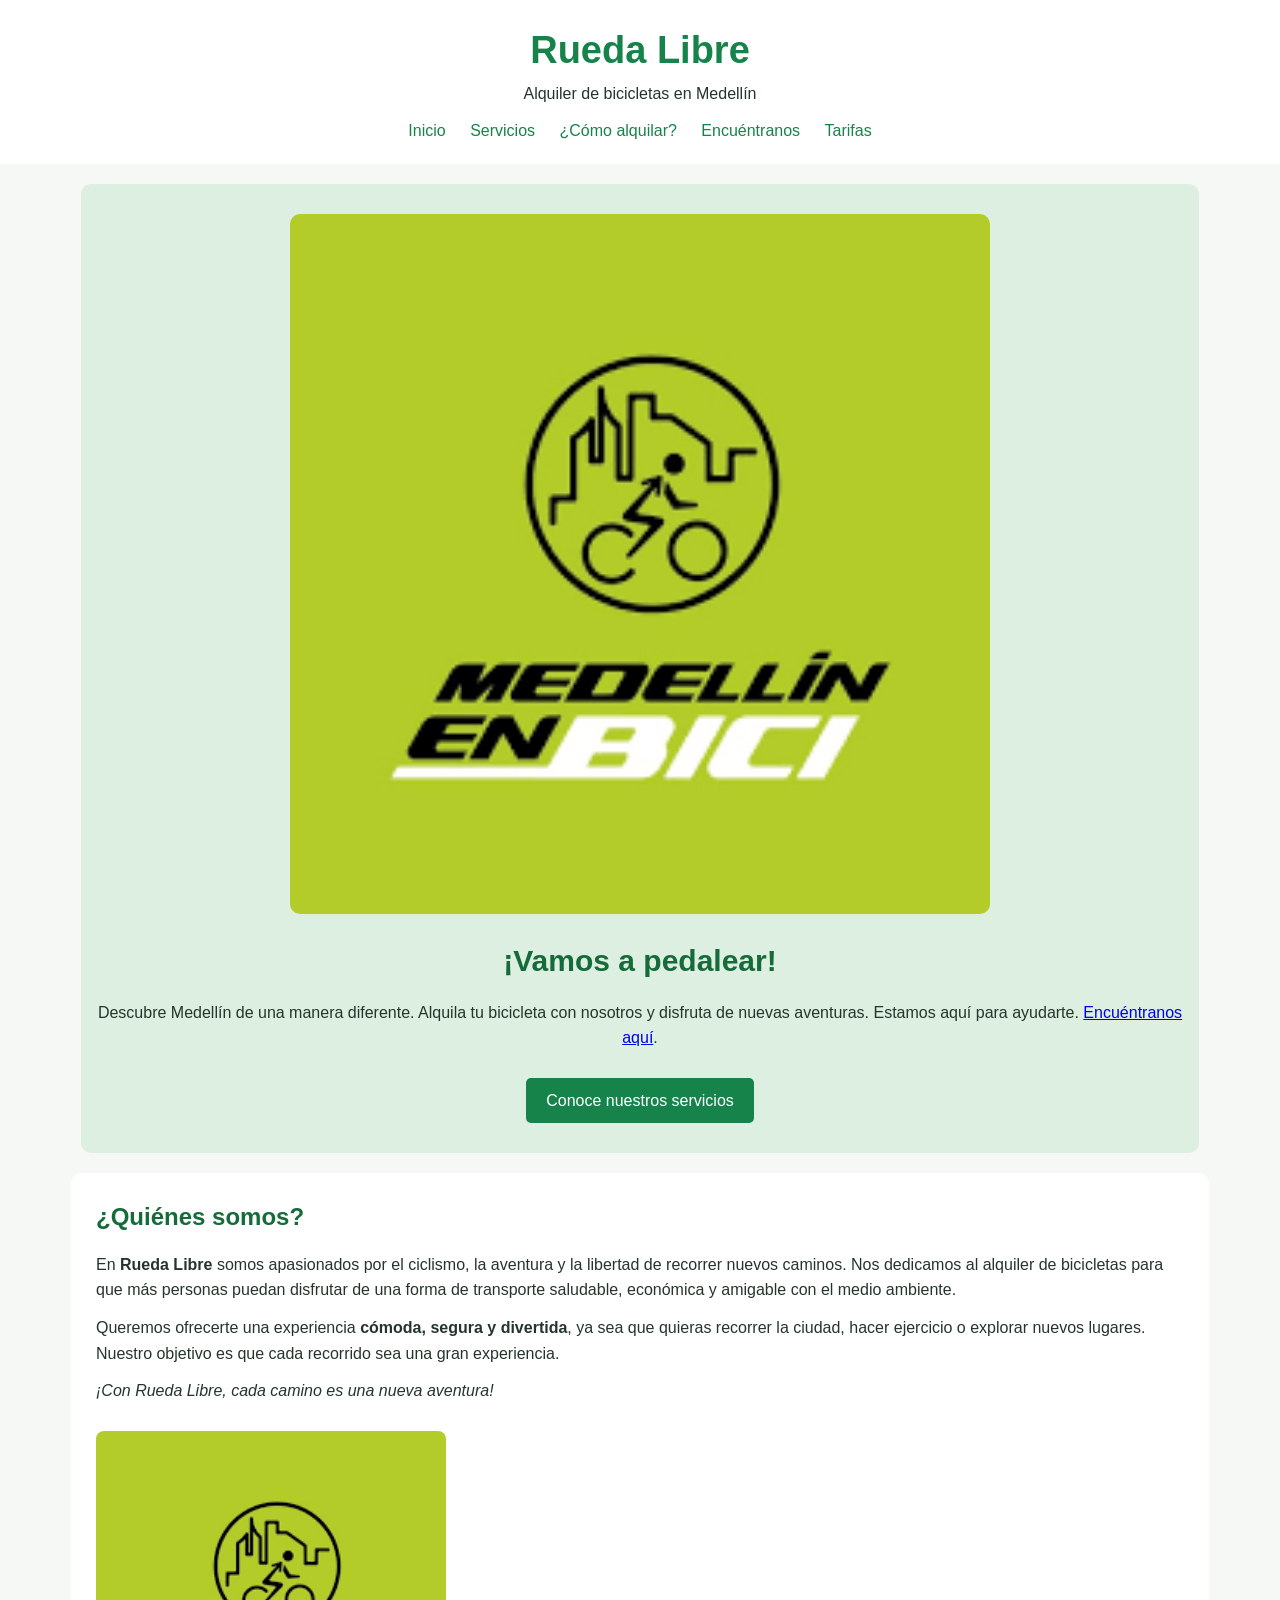
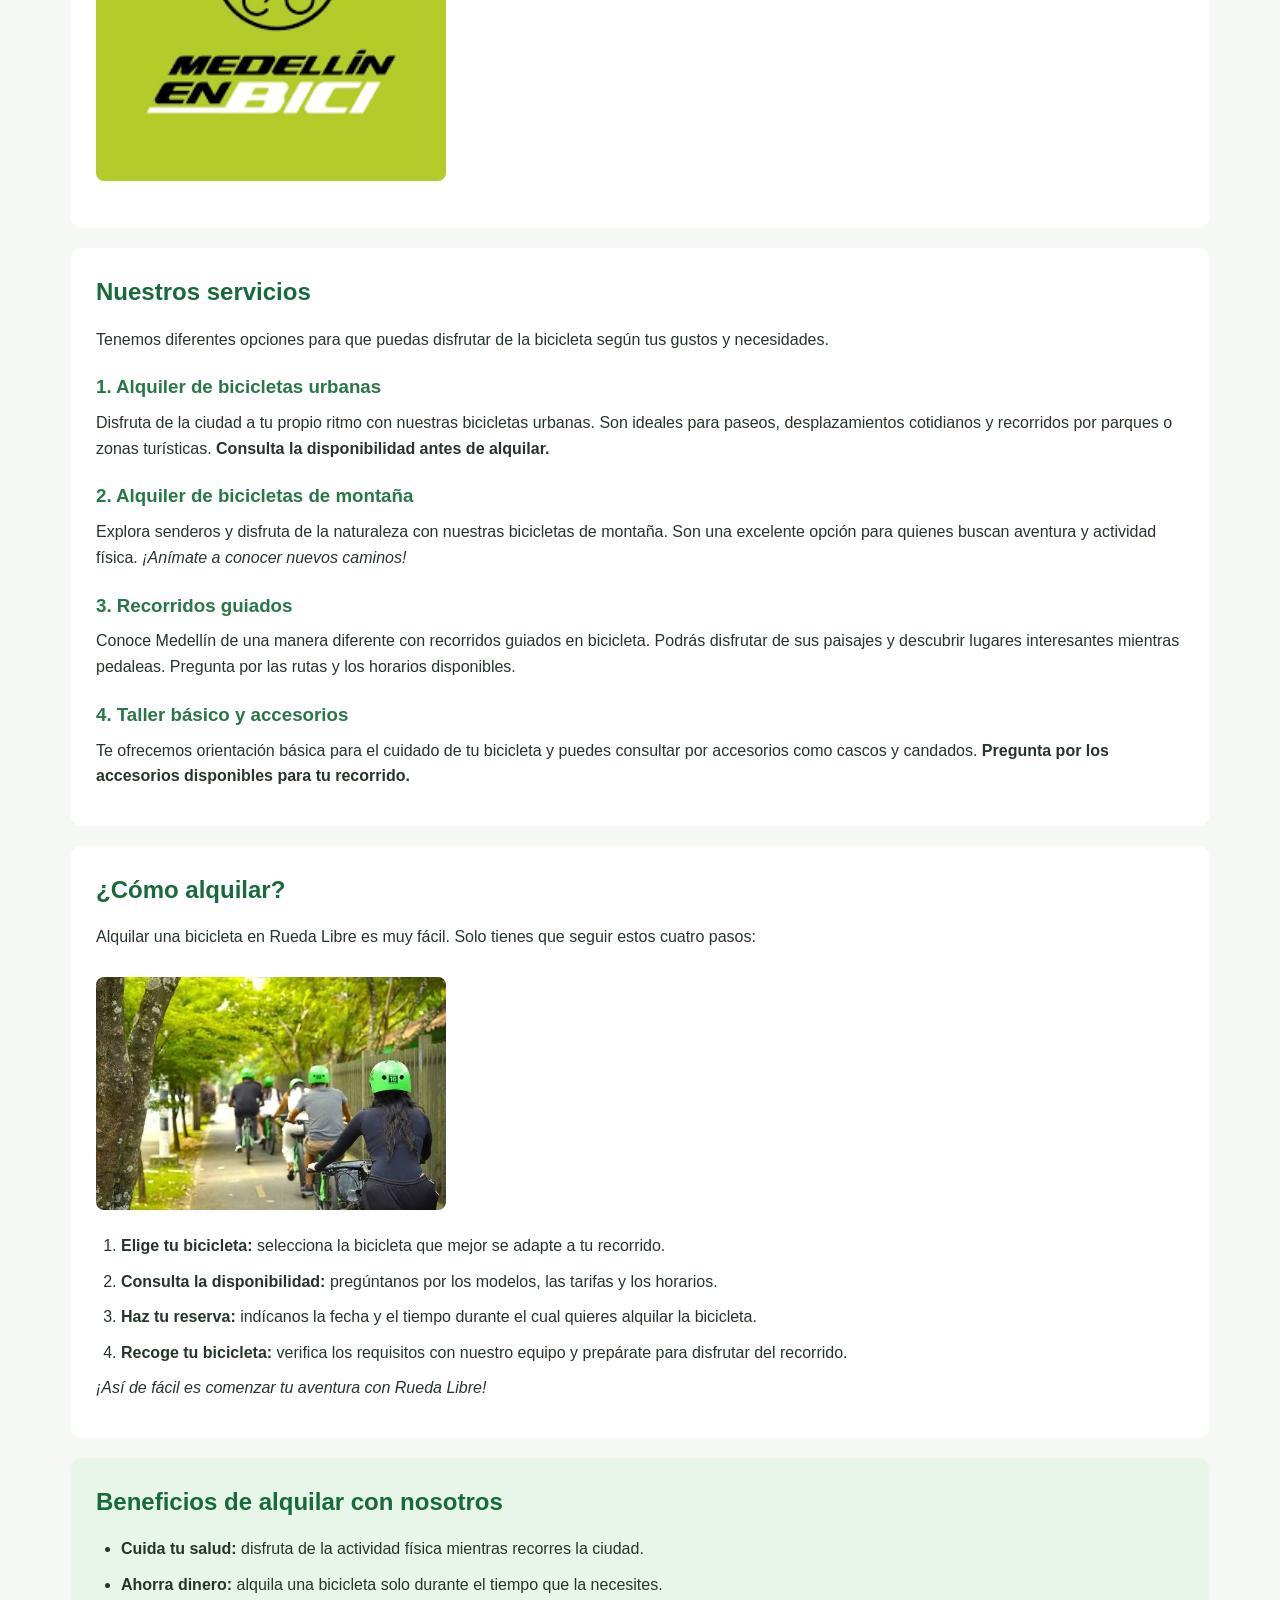
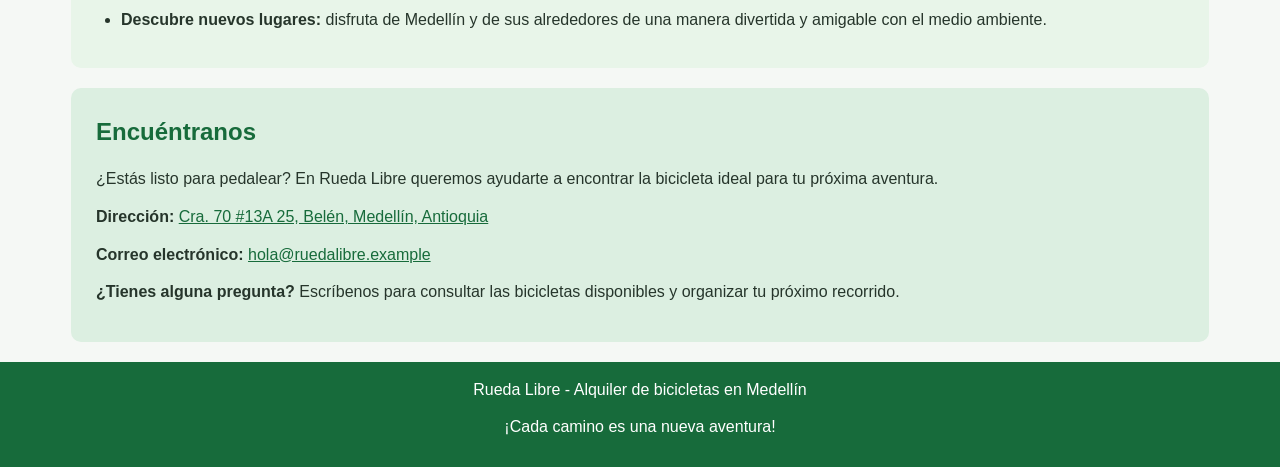
==== index.html @ 0b1b2cd6 "Tablas listas + Algunas imágenes" ====
<!DOCTYPE html>
<html lang="es">

<head>
    <meta charset="UTF-8">
    <meta name="viewport" content="width=device-width, initial-scale=1.0">

    <title>Rueda Libre | Alquiler de bicicletas en Medellín</title>

    <style>
        * {
            margin: 0;
            padding: 0;
        }

        body {
            font-family: Arial, sans-serif;
            background-color: #f5f8f5;
            color: #26352b;
            line-height: 1.6;
        }

        header {
            background-color: #ffffff;
            text-align: center;
            padding: 20px;
        }

        header h1 {
            color: #16834a;
            font-size: 38px;
        }

        nav {
            margin-top: 10px;
        }

        nav a {
            color: #16834a;
            text-decoration: none;
            margin: 10px;
        }

        nav a:hover {
            text-decoration: underline;
        }

        .portada {
            background-color: #dcefe1;
            text-align: center;
            padding: 30px 15px;
        }

        .portada img {
            width: 80%;
            max-width: 700px;
            height: auto;
            border-radius: 10px;
            margin-bottom: 15px;
        }

        .portada h2 {
            color: #176b3b;
            font-size: 30px;
        }

        .boton {
            display: inline-block;
            background-color: #16834a;
            color: white;
            padding: 10px 20px;
            margin-top: 15px;
            border-radius: 5px;
            text-decoration: none;
        }

        section {
            background-color: white;
            margin: 20px auto;
            padding: 25px;
            width: 85%;
            border-radius: 10px;
        }

        h2 {
            color: #176b3b;
            margin-bottom: 15px;
        }

        h3 {
            color: #287747;
            margin-top: 20px;
            margin-bottom: 8px;
        }

        p {
            margin-bottom: 12px;
        }

        .imagen-bici,
        .imagen-ruta {
            width: 350px;
            max-width: 100%;
            height: auto;
            border-radius: 8px;
            margin: 15px 0;
        }

        ul,
        ol {
            padding-left: 25px;
        }

        li {
            margin-bottom: 10px;
        }

        .beneficios {
            background-color: #e8f5e9;
        }

        #encuentranos {
            background-color: #dcefe1;
        }

        #encuentranos a {
            color: #176b3b;
        }

        footer {
            background-color: #176b3b;
            color: white;
            text-align: center;
            padding: 15px;
            margin-top: 20px;
        }

        @media (max-width: 600px) {
            header h1 {
                font-size: 30px;
            }

            nav a {
                display: inline-block;
                margin: 5px;
            }

            section {
                width: auto;
                margin: 15px;
                padding: 18px;
            }

            .portada img {
                width: 100%;
            }
        }
    </style>
</head>

<body>

    <header>
        <h1>Rueda Libre</h1>
        <p>Alquiler de bicicletas en Medellín</p>

        <nav>
            <a href="#titulo">Inicio</a>
            <a href="#servicios">Servicios</a>
            <a href="#alquilar">¿Cómo alquilar?</a>
            <a href="#encuentranos">Encuéntranos</a>
            <a href="pages/tarifas.html">Tarifas</a>
        </nav>
    </header>

    <main>

        <section class="portada" id="titulo">
            <img src="img/logo.png"
                alt="Ciclista recorriendo Medellín en bicicleta"
                width="700">

            <h2>¡Vamos a pedalear!</h2>

            <p>
                Descubre Medellín de una manera diferente.
                Alquila tu bicicleta con nosotros y disfruta de nuevas aventuras.
                Estamos aquí para ayudarte.
                <a href="#encuentranos">Encuéntranos aquí</a>.
            </p>

            <a class="boton" href="#servicios">Conoce nuestros servicios</a>
        </section>

        <section id="somos">
            <h2>¿Quiénes somos?</h2>

            <p>
                En <strong>Rueda Libre</strong> somos apasionados por el ciclismo,
                la aventura y la libertad de recorrer nuevos caminos.
                Nos dedicamos al alquiler de bicicletas para que más personas
                puedan disfrutar de una forma de transporte saludable,
                económica y amigable con el medio ambiente.
            </p>

            <p>
                Queremos ofrecerte una experiencia
                <strong>cómoda, segura y divertida</strong>, ya sea que quieras
                recorrer la ciudad, hacer ejercicio o explorar nuevos lugares.
                Nuestro objetivo es que cada recorrido sea una gran experiencia.
            </p>

            <p>
                <em>¡Con Rueda Libre, cada camino es una nueva aventura!</em>
            </p>

            <img class="imagen-bici" src="img/logo.png"
                alt="Bicicleta lista para recorrer las calles de Medellín"
                width="350">
        </section>

        <section id="servicios">
            <h2>Nuestros servicios</h2>

            <p>
                Tenemos diferentes opciones para que puedas disfrutar
                de la bicicleta según tus gustos y necesidades.
            </p>

            <h3>1. Alquiler de bicicletas urbanas</h3>

            <p>
                Disfruta de la ciudad a tu propio ritmo con nuestras bicicletas
                urbanas. Son ideales para paseos, desplazamientos cotidianos
                y recorridos por parques o zonas turísticas.
                <strong>Consulta la disponibilidad antes de alquilar.</strong>
            </p>

            <h3>2. Alquiler de bicicletas de montaña</h3>

            <p>
                Explora senderos y disfruta de la naturaleza con nuestras
                bicicletas de montaña. Son una excelente opción para quienes
                buscan aventura y actividad física.
                <em>¡Anímate a conocer nuevos caminos!</em>
            </p>

            <h3>3. Recorridos guiados</h3>

            <p>
                Conoce Medellín de una manera diferente con recorridos guiados
                en bicicleta. Podrás disfrutar de sus paisajes y descubrir
                lugares interesantes mientras pedaleas.
                Pregunta por las rutas y los horarios disponibles.
            </p>

            <h3>4. Taller básico y accesorios</h3>

            <p>
                Te ofrecemos orientación básica para el cuidado de tu bicicleta
                y puedes consultar por accesorios como cascos y candados.
                <strong>Pregunta por los accesorios disponibles para tu recorrido.</strong>
            </p>
        </section>

        <section id="alquilar">
            <h2>¿Cómo alquilar?</h2>

            <p>
                Alquilar una bicicleta en Rueda Libre es muy fácil.
                Solo tienes que seguir estos cuatro pasos:
            </p>

            <img class="imagen-ruta" src="img/ruta.jpeg"
                alt="Ruta rodeada de naturaleza para recorrer en bicicleta"
                width="350">

            <ol>
                <li>
                    <strong>Elige tu bicicleta:</strong>
                    selecciona la bicicleta que mejor se adapte a tu recorrido.
                </li>

                <li>
                    <strong>Consulta la disponibilidad:</strong>
                    pregúntanos por los modelos, las tarifas y los horarios.
                </li>

                <li>
                    <strong>Haz tu reserva:</strong>
                    indícanos la fecha y el tiempo durante el cual quieres
                    alquilar la bicicleta.
                </li>

                <li>
                    <strong>Recoge tu bicicleta:</strong>
                    verifica los requisitos con nuestro equipo y prepárate
                    para disfrutar del recorrido.
                </li>
            </ol>

            <p>
                <em>¡Así de fácil es comenzar tu aventura con Rueda Libre!</em>
            </p>
        </section>

        <section class="beneficios">
            <h2>Beneficios de alquilar con nosotros</h2>

            <ul>
                <li>
                    <strong>Cuida tu salud:</strong>
                    disfruta de la actividad física mientras recorres la ciudad.
                </li>

                <li>
                    <strong>Ahorra dinero:</strong>
                    alquila una bicicleta solo durante el tiempo que la necesites.
                </li>

                <li>
                    <strong>Descubre nuevos lugares:</strong>
                    disfruta de Medellín y de sus alrededores de una manera
                    divertida y amigable con el medio ambiente.
                </li>
            </ul>
        </section>

        <section id="encuentranos">
            <h2>Encuéntranos</h2>

            <p>
                ¿Estás listo para pedalear? En Rueda Libre queremos ayudarte
                a encontrar la bicicleta ideal para tu próxima aventura.
            </p>

            <p>
                <strong>Dirección:</strong>
                <a href="https://maps.app.goo.gl/23BAg7LuwF6t8zDn9"
                    target="_blank" rel="noopener noreferrer">
                    Cra. 70 #13A 25, Belén, Medellín, Antioquia
                </a>
            </p>

            <p>
                <strong>Correo electrónico:</strong>
                <a href="mailto:hola@ruedalibre.example">
                    hola@ruedalibre.example
                </a>
            </p>

            <p>
                <strong>¿Tienes alguna pregunta?</strong>
                Escríbenos para consultar las bicicletas disponibles
                y organizar tu próximo recorrido.
            </p>
        </section>

    </main>

    <footer>
        <p>Rueda Libre - Alquiler de bicicletas en Medellín</p>
        <p>¡Cada camino es una nueva aventura!</p>
    </footer>

</body>
</html>
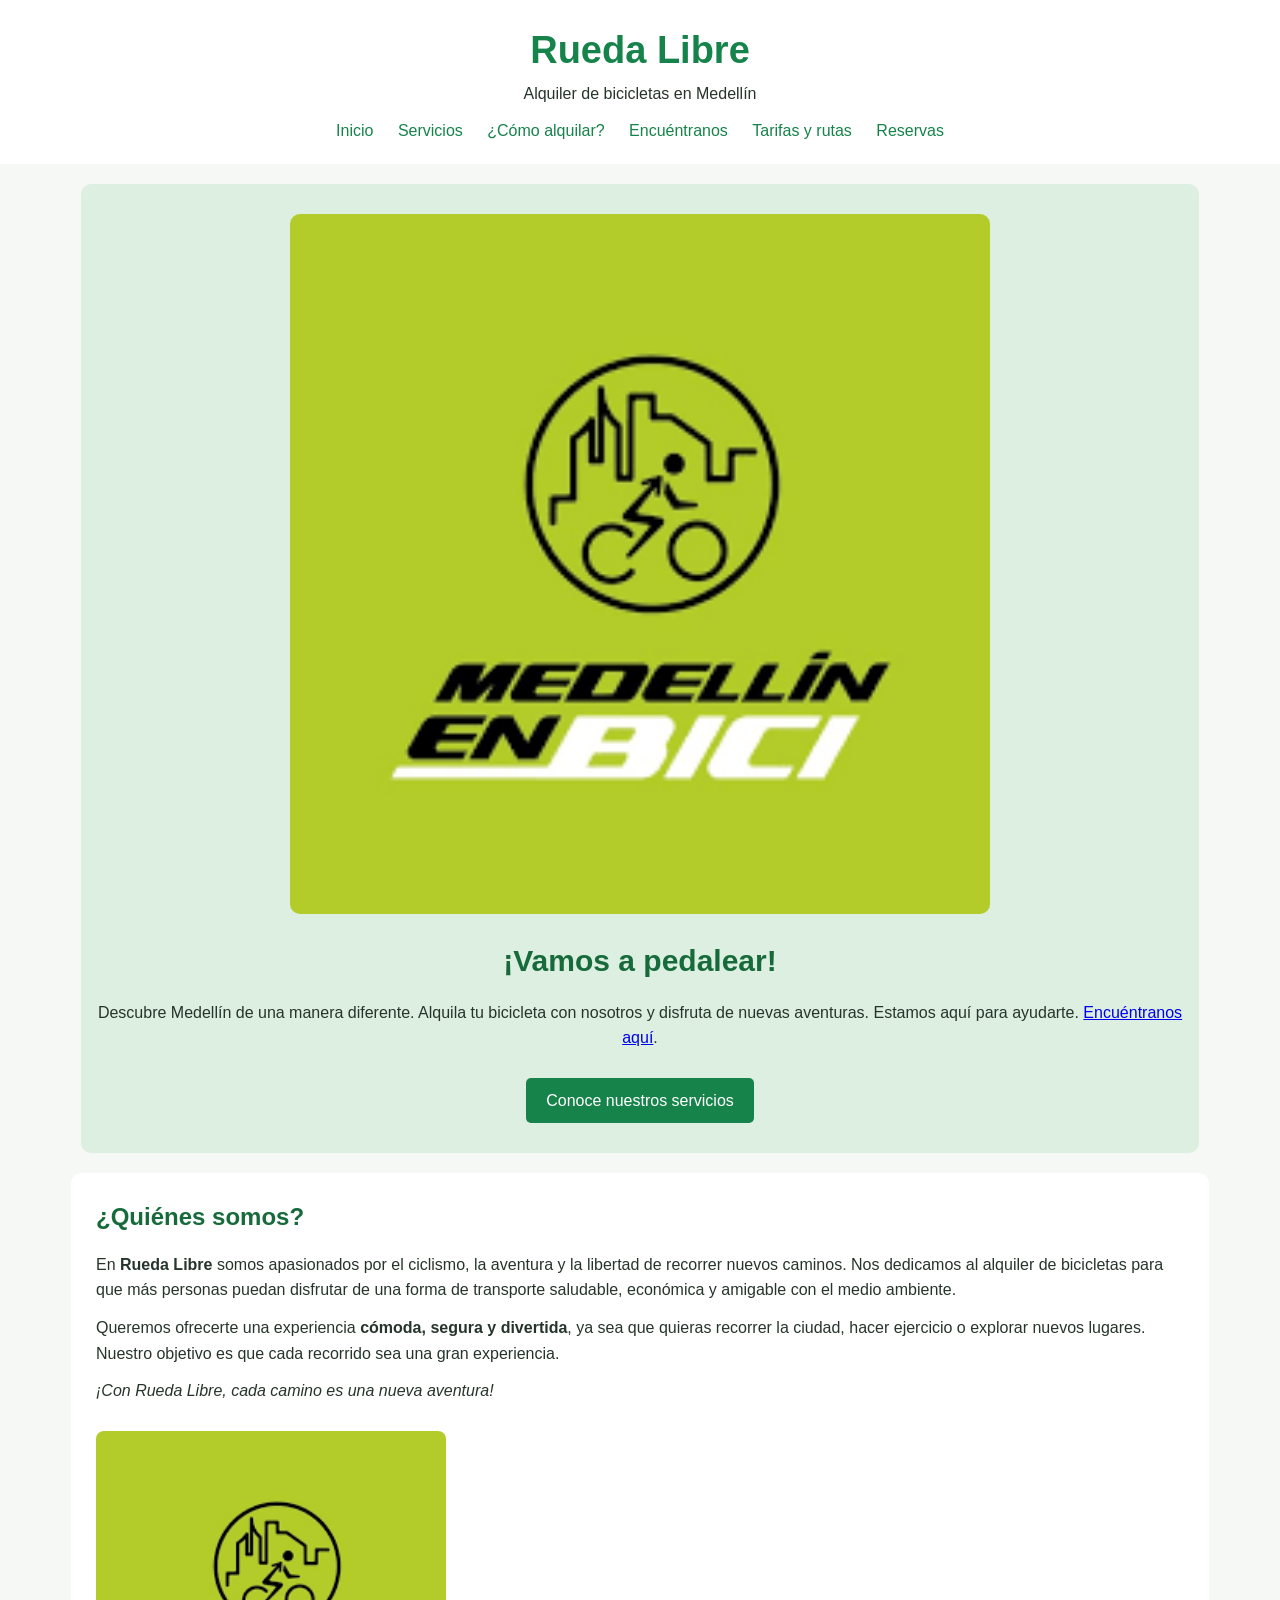
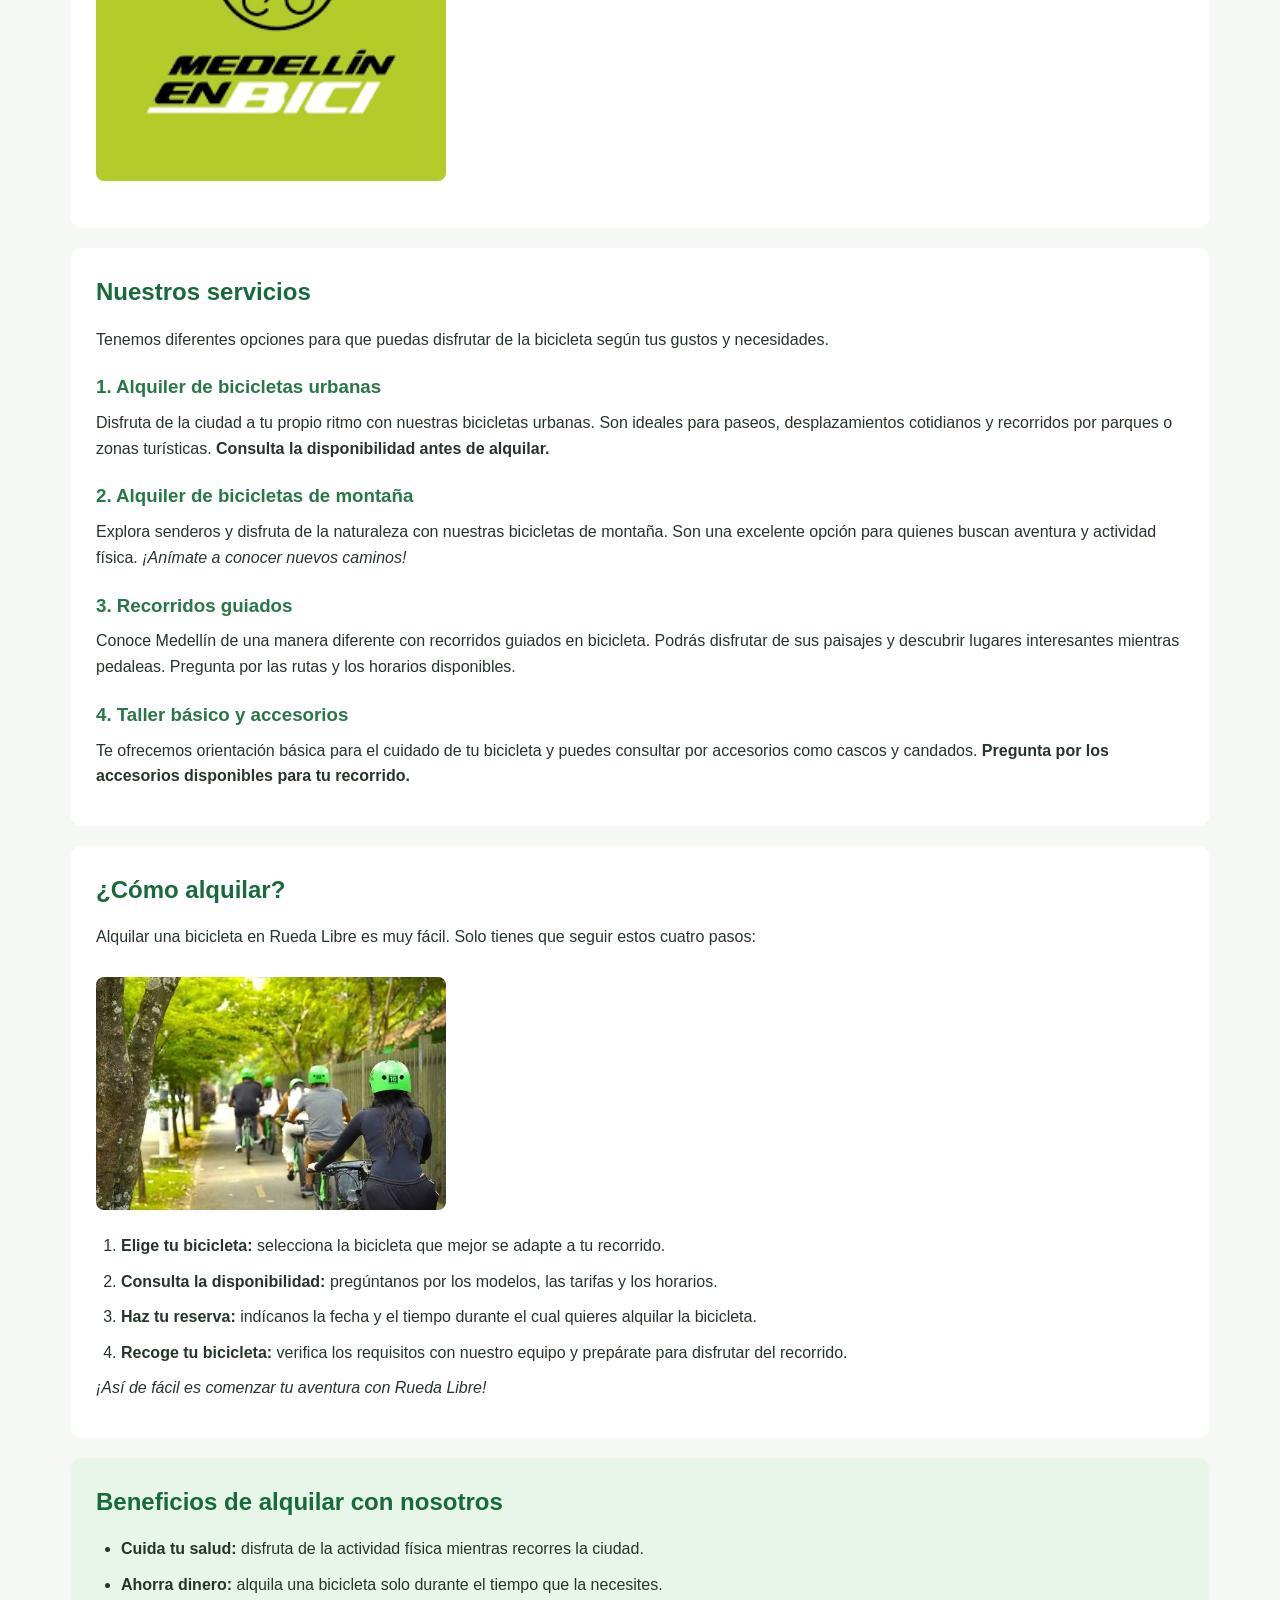
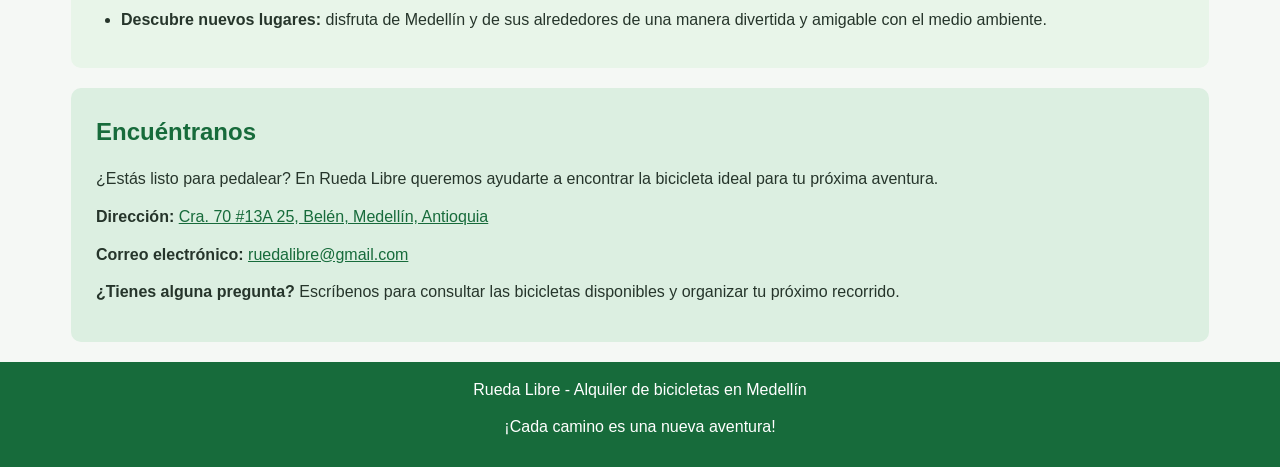
==== commit 2c585235: "Página reservas completa + enlazamiento" ====
--- a/index.html
+++ b/index.html
@@ -169,7 +169,8 @@
             <a href="#servicios">Servicios</a>
             <a href="#alquilar">¿Cómo alquilar?</a>
             <a href="#encuentranos">Encuéntranos</a>
-            <a href="pages/tarifas.html">Tarifas</a>
+            <a href="pages/tarifas.html">Tarifas y rutas</a>
+            <a href="pages/reservas.html">Reservas</a>
         </nav>
     </header>
 
@@ -344,8 +345,8 @@
 
             <p>
                 <strong>Correo electrónico:</strong>
-                <a href="mailto:hola@ruedalibre.example">
-                    hola@ruedalibre.example
+                <a href="mailto:ruedalibre@gmail.com">
+                    ruedalibre@gmail.com
                 </a>
             </p>
 
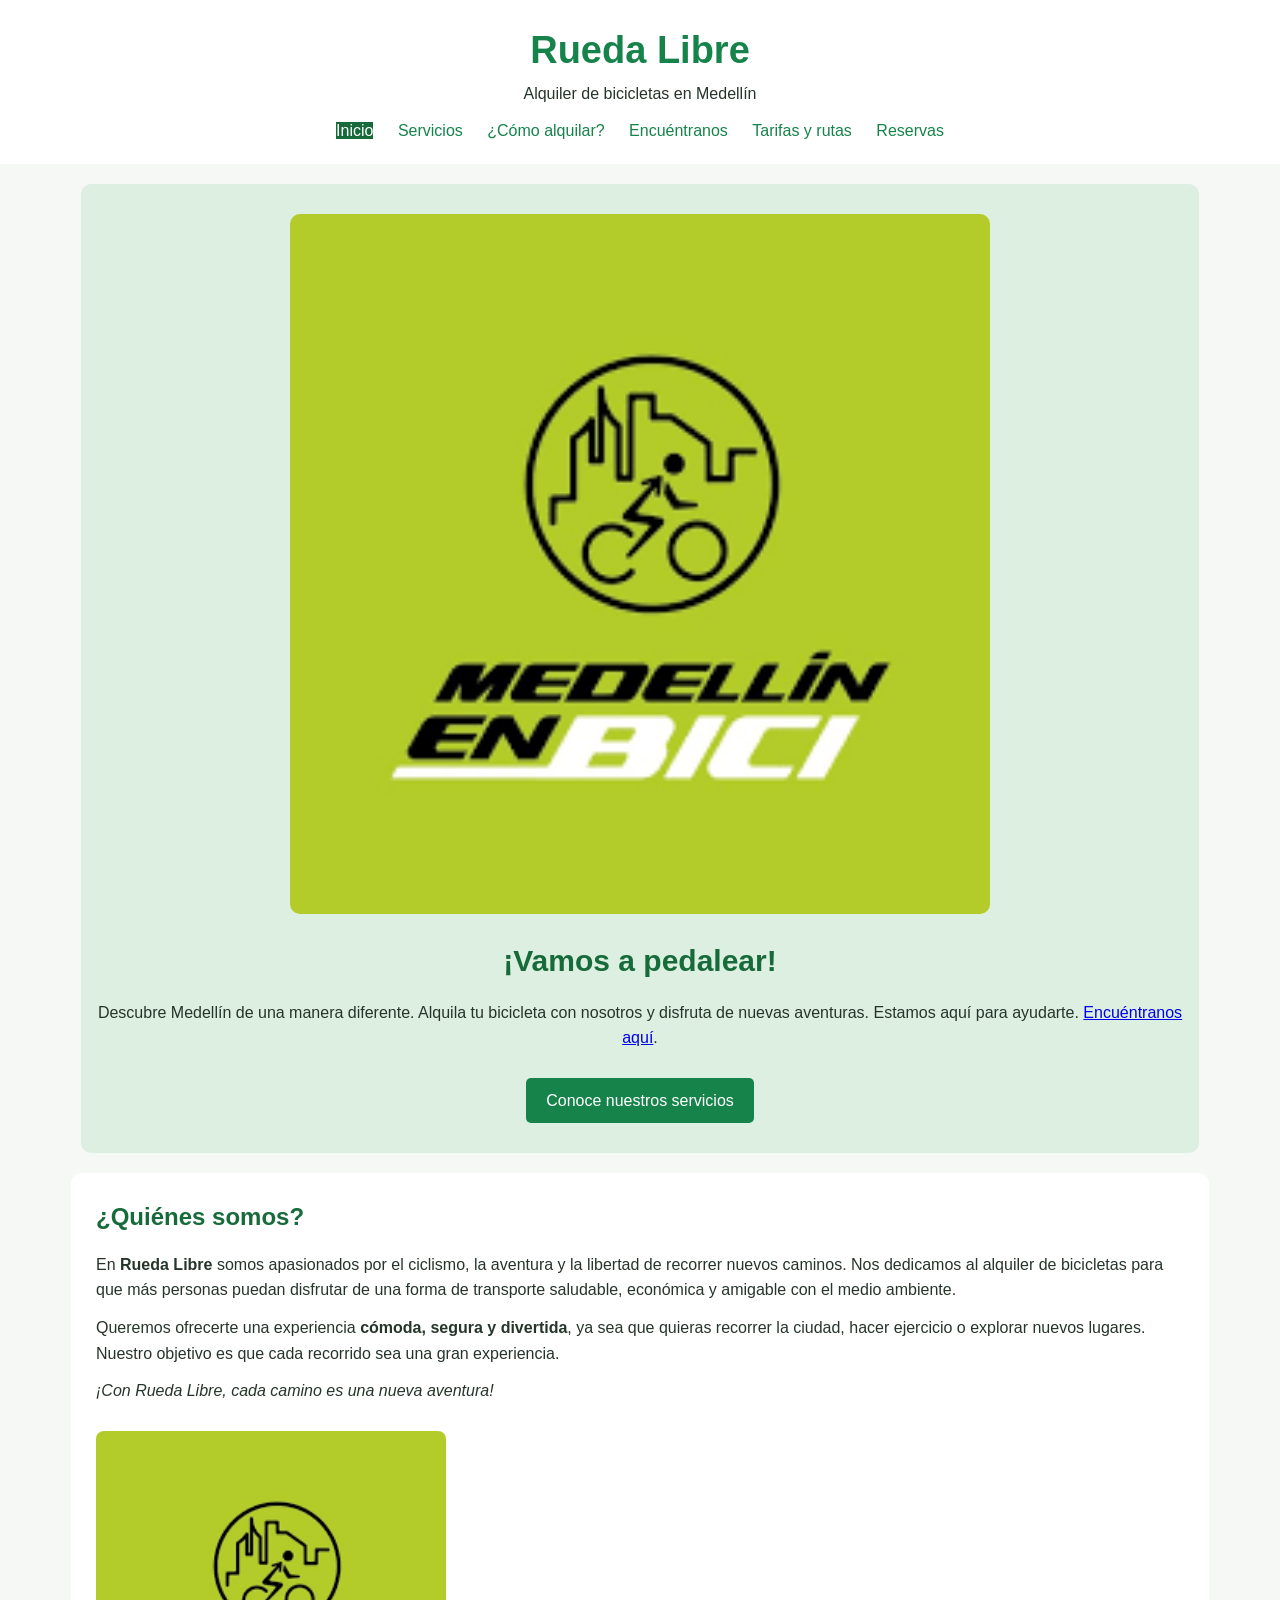
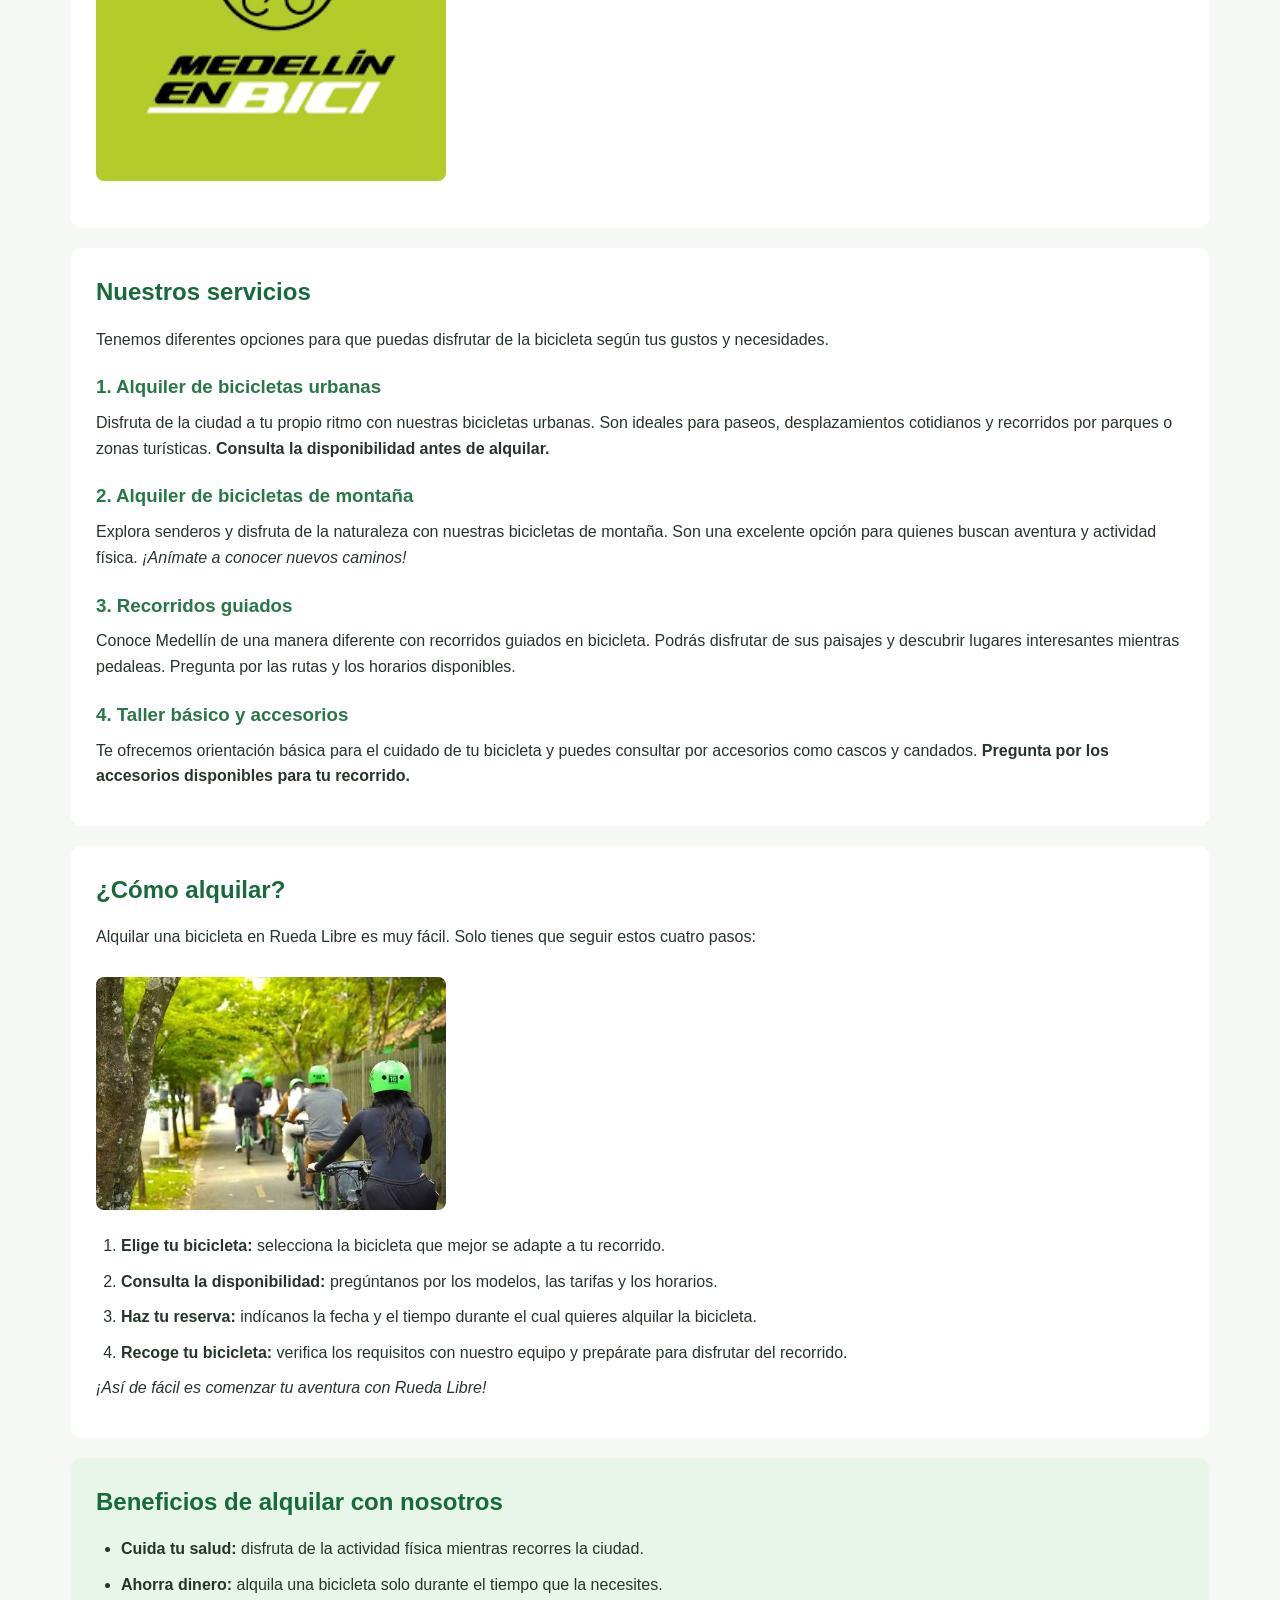
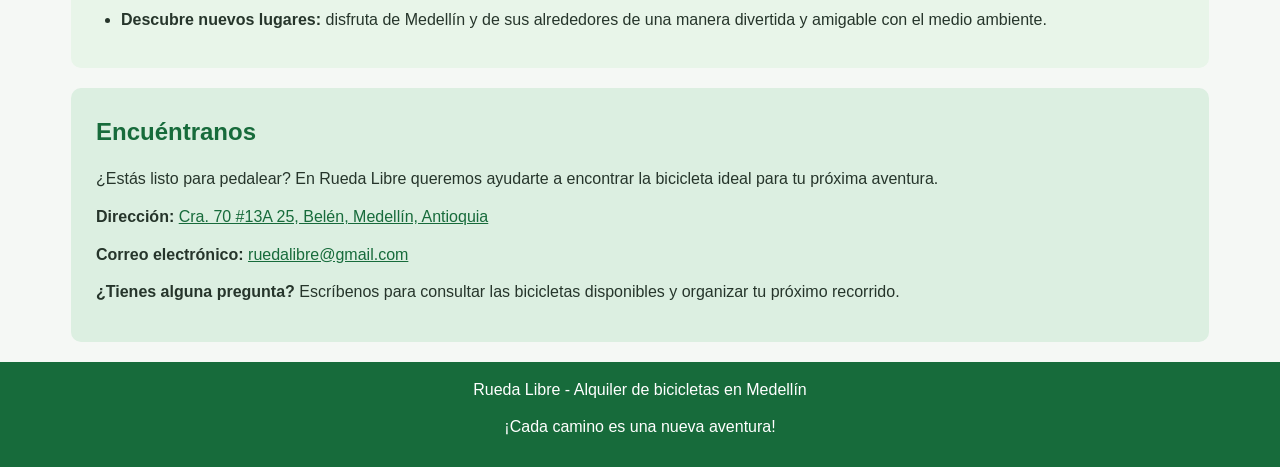
==== commit bddaea0d: "Cambios generales" ====
--- a/index.html
+++ b/index.html
@@ -135,6 +135,11 @@
             margin-top: 20px;
         }
 
+        .inicio {
+            background: #176b3b;
+            color: white;
+        }
+
         @media (max-width: 600px) {
             header h1 {
                 font-size: 30px;
@@ -165,7 +170,7 @@
         <p>Alquiler de bicicletas en Medellín</p>
 
         <nav>
-            <a href="#titulo">Inicio</a>
+            <a href="#titulo" class="inicio">Inicio</a>
             <a href="#servicios">Servicios</a>
             <a href="#alquilar">¿Cómo alquilar?</a>
             <a href="#encuentranos">Encuéntranos</a>
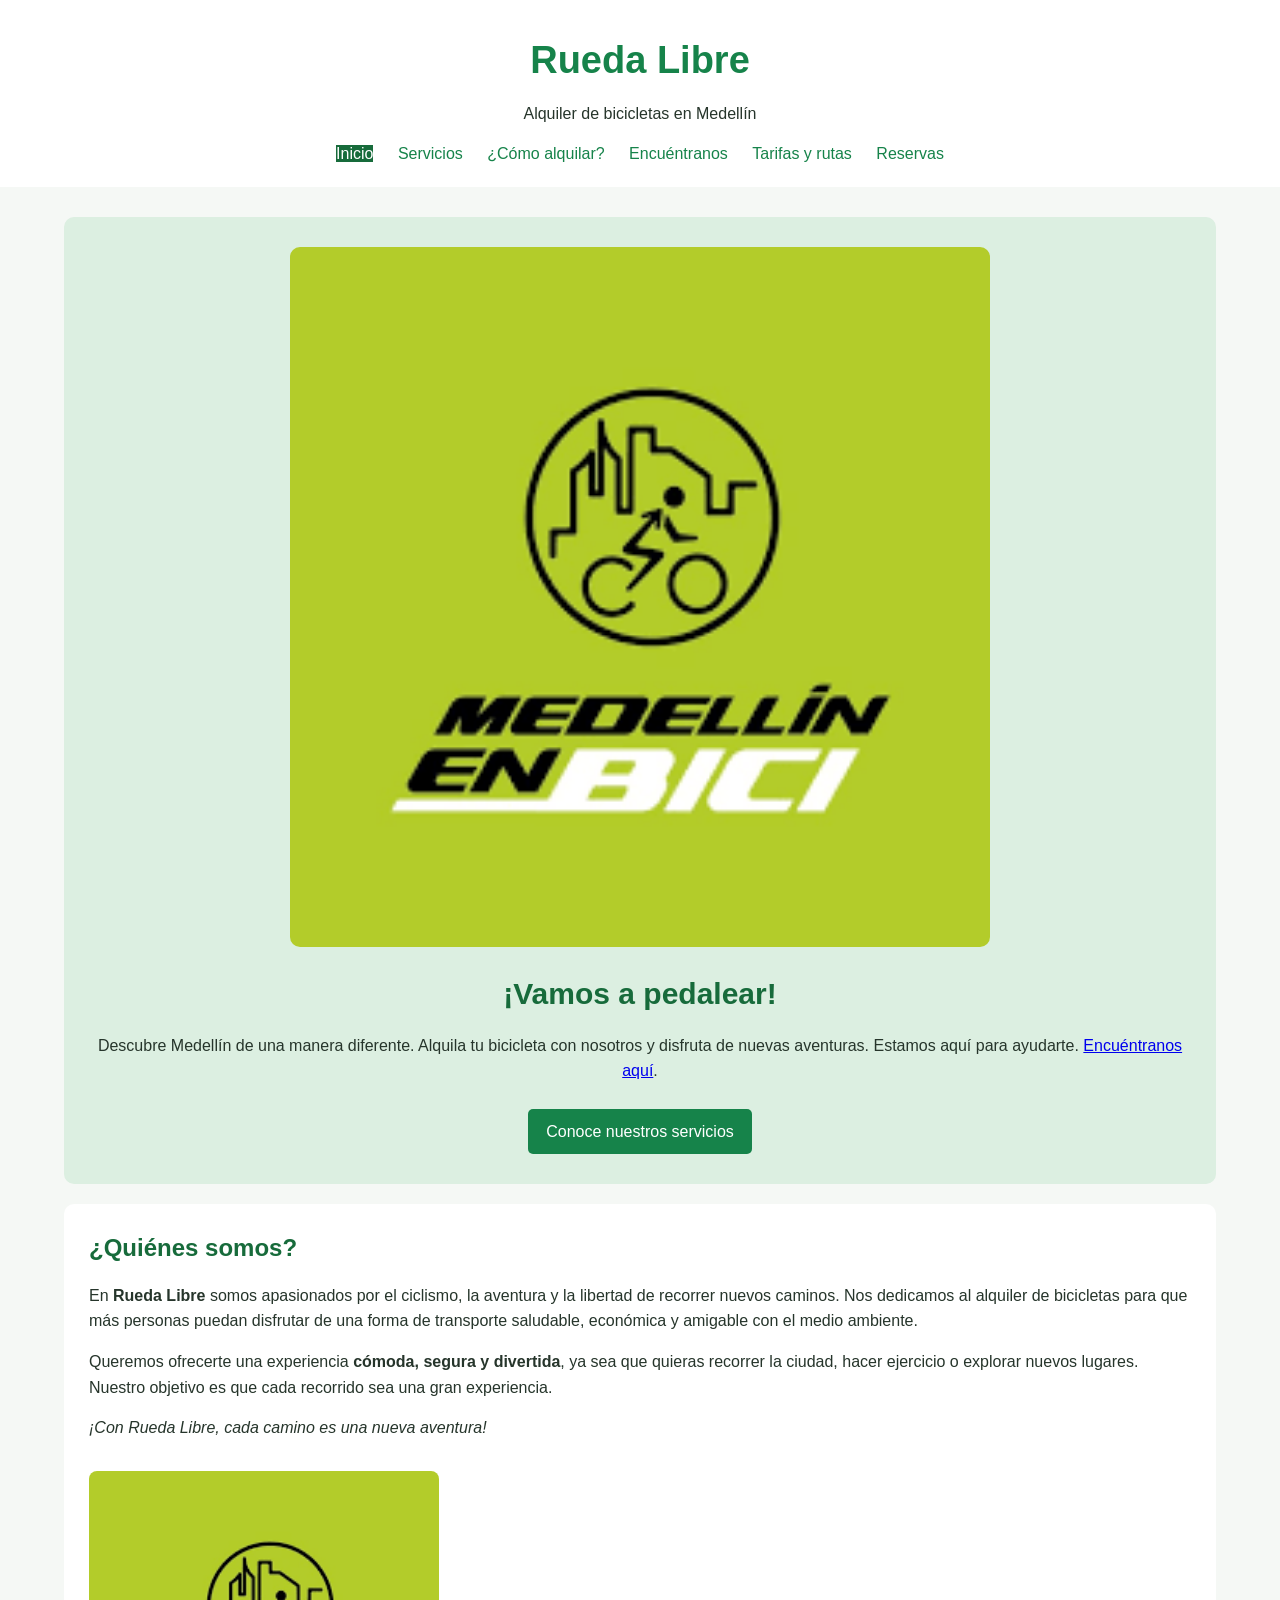
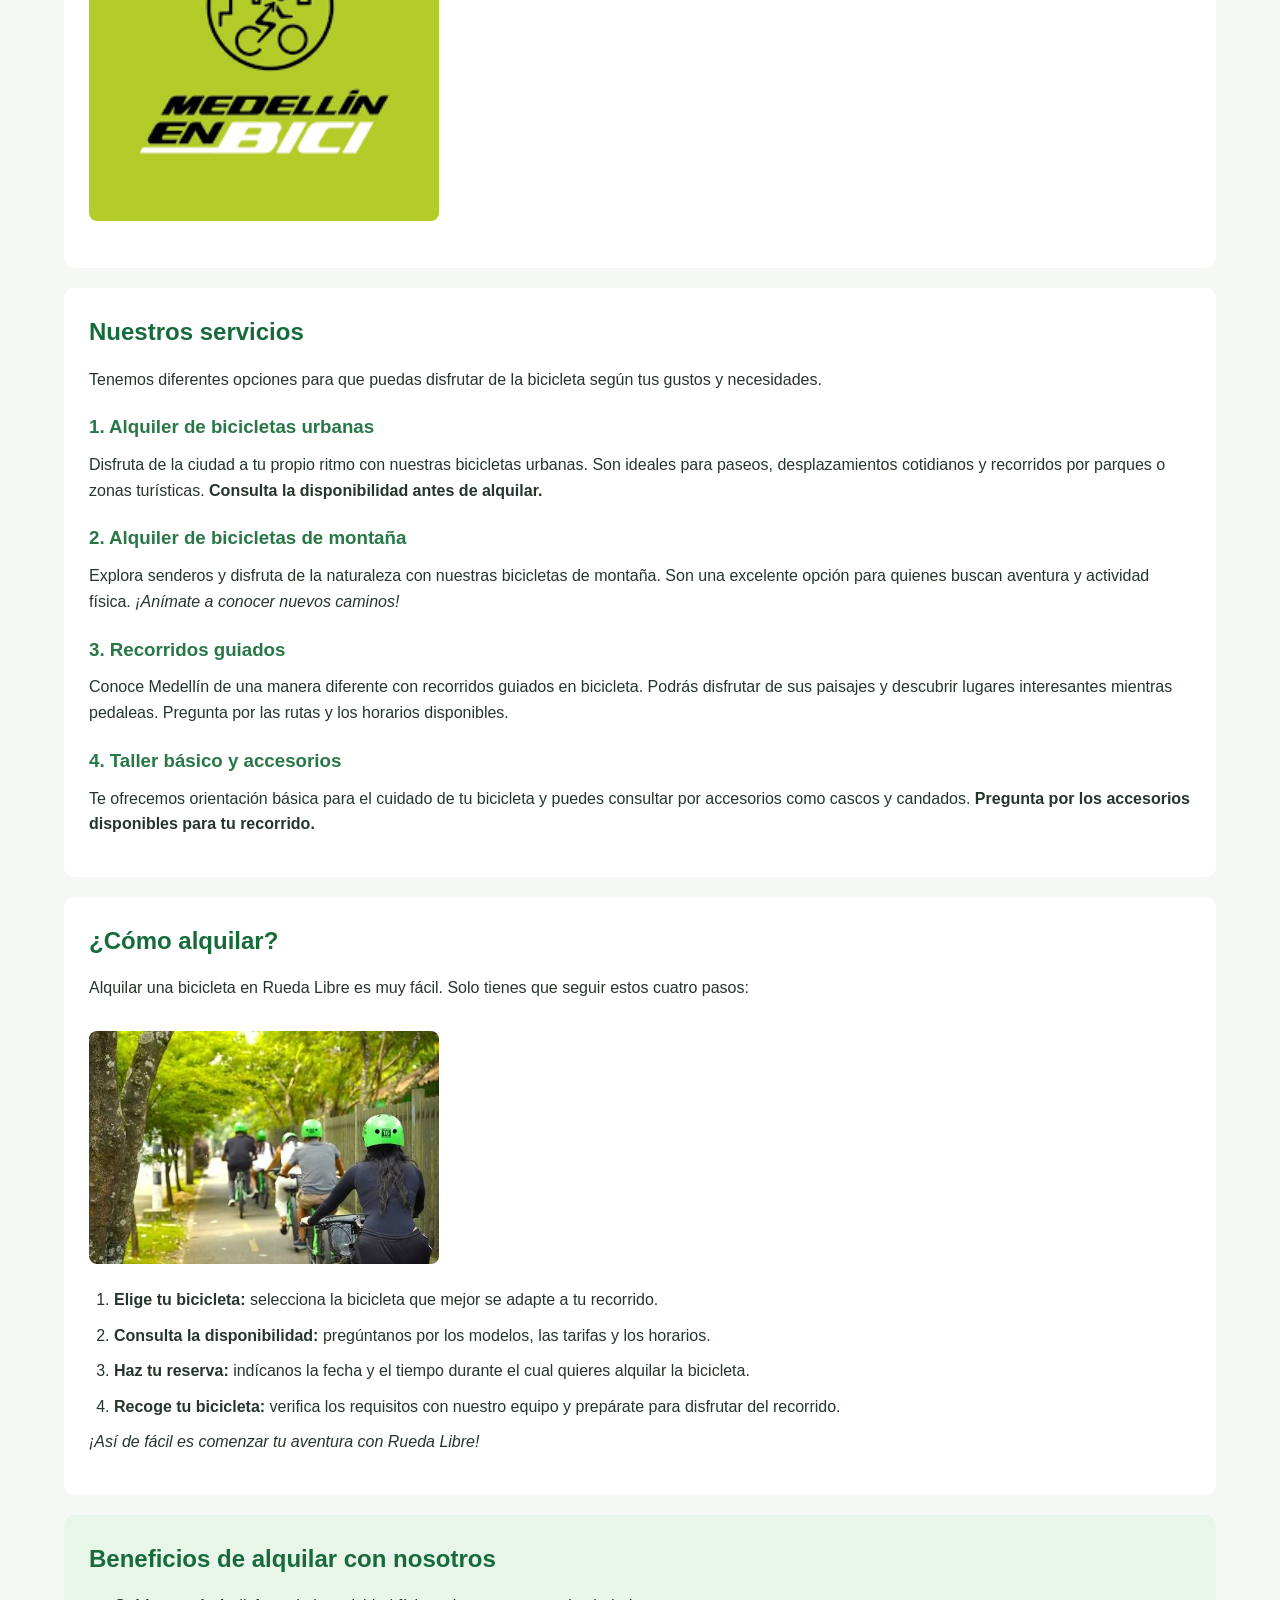
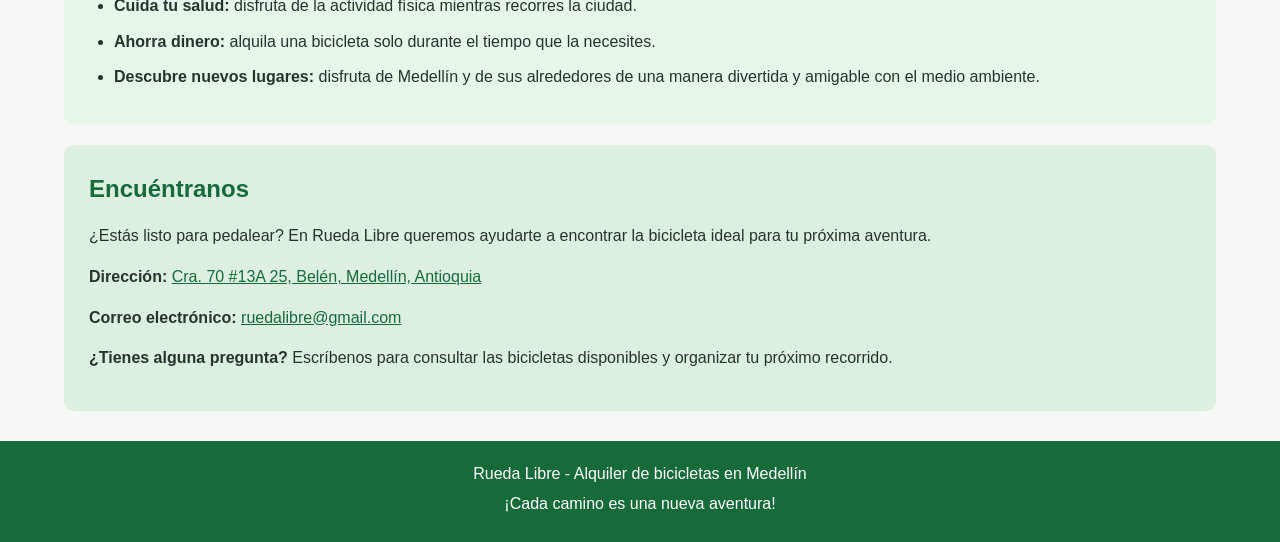
==== commit 2fe19bf7: "Día 2 y 3" ====
--- a/index.html
+++ b/index.html
@@ -6,161 +6,8 @@
     <meta name="viewport" content="width=device-width, initial-scale=1.0">
 
     <title>Rueda Libre | Alquiler de bicicletas en Medellín</title>
-
-    <style>
-        * {
-            margin: 0;
-            padding: 0;
-        }
-
-        body {
-            font-family: Arial, sans-serif;
-            background-color: #f5f8f5;
-            color: #26352b;
-            line-height: 1.6;
-        }
-
-        header {
-            background-color: #ffffff;
-            text-align: center;
-            padding: 20px;
-        }
-
-        header h1 {
-            color: #16834a;
-            font-size: 38px;
-        }
-
-        nav {
-            margin-top: 10px;
-        }
-
-        nav a {
-            color: #16834a;
-            text-decoration: none;
-            margin: 10px;
-        }
-
-        nav a:hover {
-            text-decoration: underline;
-        }
-
-        .portada {
-            background-color: #dcefe1;
-            text-align: center;
-            padding: 30px 15px;
-        }
-
-        .portada img {
-            width: 80%;
-            max-width: 700px;
-            height: auto;
-            border-radius: 10px;
-            margin-bottom: 15px;
-        }
-
-        .portada h2 {
-            color: #176b3b;
-            font-size: 30px;
-        }
-
-        .boton {
-            display: inline-block;
-            background-color: #16834a;
-            color: white;
-            padding: 10px 20px;
-            margin-top: 15px;
-            border-radius: 5px;
-            text-decoration: none;
-        }
-
-        section {
-            background-color: white;
-            margin: 20px auto;
-            padding: 25px;
-            width: 85%;
-            border-radius: 10px;
-        }
-
-        h2 {
-            color: #176b3b;
-            margin-bottom: 15px;
-        }
-
-        h3 {
-            color: #287747;
-            margin-top: 20px;
-            margin-bottom: 8px;
-        }
-
-        p {
-            margin-bottom: 12px;
-        }
-
-        .imagen-bici,
-        .imagen-ruta {
-            width: 350px;
-            max-width: 100%;
-            height: auto;
-            border-radius: 8px;
-            margin: 15px 0;
-        }
-
-        ul,
-        ol {
-            padding-left: 25px;
-        }
-
-        li {
-            margin-bottom: 10px;
-        }
-
-        .beneficios {
-            background-color: #e8f5e9;
-        }
-
-        #encuentranos {
-            background-color: #dcefe1;
-        }
-
-        #encuentranos a {
-            color: #176b3b;
-        }
-
-        footer {
-            background-color: #176b3b;
-            color: white;
-            text-align: center;
-            padding: 15px;
-            margin-top: 20px;
-        }
-
-        .inicio {
-            background: #176b3b;
-            color: white;
-        }
-
-        @media (max-width: 600px) {
-            header h1 {
-                font-size: 30px;
-            }
-
-            nav a {
-                display: inline-block;
-                margin: 5px;
-            }
-
-            section {
-                width: auto;
-                margin: 15px;
-                padding: 18px;
-            }
-
-            .portada img {
-                width: 100%;
-            }
-        }
-    </style>
+    <link rel="stylesheet" href="css/styles.css">
+
 </head>
 
 <body>
@@ -174,12 +21,12 @@
             <a href="#servicios">Servicios</a>
             <a href="#alquilar">¿Cómo alquilar?</a>
             <a href="#encuentranos">Encuéntranos</a>
-            <a href="pages/tarifas.html">Tarifas y rutas</a>
-            <a href="pages/reservas.html">Reservas</a>
+            <a href="tarifas.html">Tarifas y rutas</a>
+            <a href="reservas.html">Reservas</a>
         </nav>
     </header>
 
-    <main>
+    <main class="pagina-inicio">
 
         <section class="portada" id="titulo">
             <img src="img/logo.png"
--- a/css/styles.css
+++ b/css/styles.css
@@ -0,0 +1,309 @@
+
+/* =========================
+   ESTILOS GENERALES
+========================= */
+
+* {
+    margin: 0;
+    padding: 0;
+    box-sizing: border-box;
+}
+
+body {
+    font-family: Arial, sans-serif;
+    background-color: #f5f8f5;
+    color: #26352b;
+    line-height: 1.6;
+}
+
+/* Encabezado */
+
+header {
+    background-color: #ffffff;
+    text-align: center;
+    padding: 20px;
+}
+
+header img {
+    width: 100px;
+    height: auto;
+}
+
+header h1 {
+    color: #16834a;
+    font-size: 38px;
+    margin: 10px 0;
+}
+
+/* Navegación */
+
+nav {
+    margin-top: 10px;
+}
+
+nav a {
+    color: #16834a;
+    text-decoration: none;
+    margin: 10px;
+}
+
+nav a:hover {
+    text-decoration: underline;
+}
+
+/* Contenido principal */
+
+main {
+    width: 90%;
+    margin: 30px auto;
+}
+
+section {
+    background-color: #ffffff;
+    padding: 25px;
+    margin: 20px auto;
+    border-radius: 10px;
+}
+
+h2 {
+    color: #176b3b;
+    margin-bottom: 15px;
+}
+
+h3 {
+    color: #287747;
+    margin-top: 20px;
+    margin-bottom: 10px;
+}
+
+p {
+    margin-bottom: 15px;
+}
+
+/* Botones */
+
+.boton {
+    display: inline-block;
+    background-color: #16834a;
+    color: #ffffff;
+    padding: 10px 18px;
+    margin-top: 10px;
+    border-radius: 5px;
+    text-decoration: none;
+}
+
+.boton:hover {
+    background-color: #104d2a;
+}
+
+/* Pie de página */
+
+footer {
+    background-color: #176b3b;
+    color: #ffffff;
+    text-align: center;
+    padding: 20px;
+    margin-top: 20px;
+}
+
+footer p {
+    margin-bottom: 5px;
+}
+
+footer a {
+    color: #ffffff;
+}
+
+/* =========================
+   PÁGINA DE INICIO
+========================= */
+
+.portada {
+    background-color: #dcefe1;
+    text-align: center;
+    padding: 30px 15px;
+}
+
+.portada img {
+    width: 80%;
+    max-width: 700px;
+    height: auto;
+    border-radius: 10px;
+    margin-bottom: 15px;
+}
+
+.portada h2 {
+    font-size: 30px;
+}
+
+.imagen-bici,
+.imagen-ruta {
+    width: 350px;
+    max-width: 100%;
+    height: auto;
+    border-radius: 8px;
+    margin: 15px 0;
+}
+
+ul,
+ol {
+    padding-left: 25px;
+}
+
+li {
+    margin-bottom: 10px;
+}
+
+.beneficios {
+    background-color: #e8f5e9;
+}
+
+#encuentranos {
+    background-color: #dcefe1;
+}
+
+#encuentranos a {
+    color: #176b3b;
+}
+
+/* Enlaces de navegación activos */
+
+.inicio,
+.reservas,
+.tarifas {
+    background-color: #176b3b;
+    color: #ffffff;
+}
+
+/* =========================
+   PÁGINA DE RESERVAS
+========================= */
+
+main.pagina-reservas {
+    max-width: 850px;
+}
+
+.contacto {
+    background-color: #e8f5e9;
+    padding: 18px;
+    border-radius: 8px;
+    font-style: normal;
+}
+
+.contacto a {
+    color: #176b3b;
+    font-weight: bold;
+}
+
+dl {
+    margin-top: 15px;
+}
+
+dt {
+    color: #176b3b;
+    font-weight: bold;
+    margin-top: 15px;
+}
+
+dd {
+    margin-left: 15px;
+}
+
+/* =========================
+   PÁGINA DE TARIFAS
+========================= */
+
+main.pagina-tarifas {
+    max-width: 1000px;
+}
+
+table {
+    width: 100%;
+    border-collapse: collapse;
+    margin-top: 15px;
+}
+
+caption {
+    font-size: 20px;
+    font-weight: bold;
+    color: #176b3b;
+    padding: 10px;
+    text-align: left;
+}
+
+th,
+td {
+    border: 1px solid #cbd9cd;
+    padding: 12px;
+    text-align: center;
+}
+
+thead {
+    background-color: #176b3b;
+    color: #ffffff;
+}
+
+tbody tr:nth-child(even) {
+    background-color: #e8f5e9;
+}
+
+.precio {
+    font-weight: bold;
+    color: #176b3b;
+}
+
+.nota {
+    background-color: #e8f5e9;
+    padding: 15px;
+    border-radius: 8px;
+}
+
+/* =========================
+   DISEÑO RESPONSIVE
+========================= */
+
+@media (max-width: 600px) {
+    header h1 {
+        font-size: 30px;
+    }
+
+    nav a {
+        display: inline-block;
+        margin: 5px;
+    }
+
+    main {
+        width: 92%;
+    }
+
+    section {
+        padding: 18px;
+    }
+
+    .portada img {
+        width: 100%;
+    }
+
+    main.pagina-inicio section {
+        width: auto;
+        margin: 15px;
+        padding: 18px;
+    }
+
+    main.pagina-reservas {
+        width: 92%;
+    }
+
+    main.pagina-tarifas {
+        width: 95%;
+    }
+
+    main.pagina-tarifas section {
+        padding: 10px;
+        overflow-x: auto;
+    }
+
+    main.pagina-tarifas table {
+        min-width: 500px;
+    }
+}
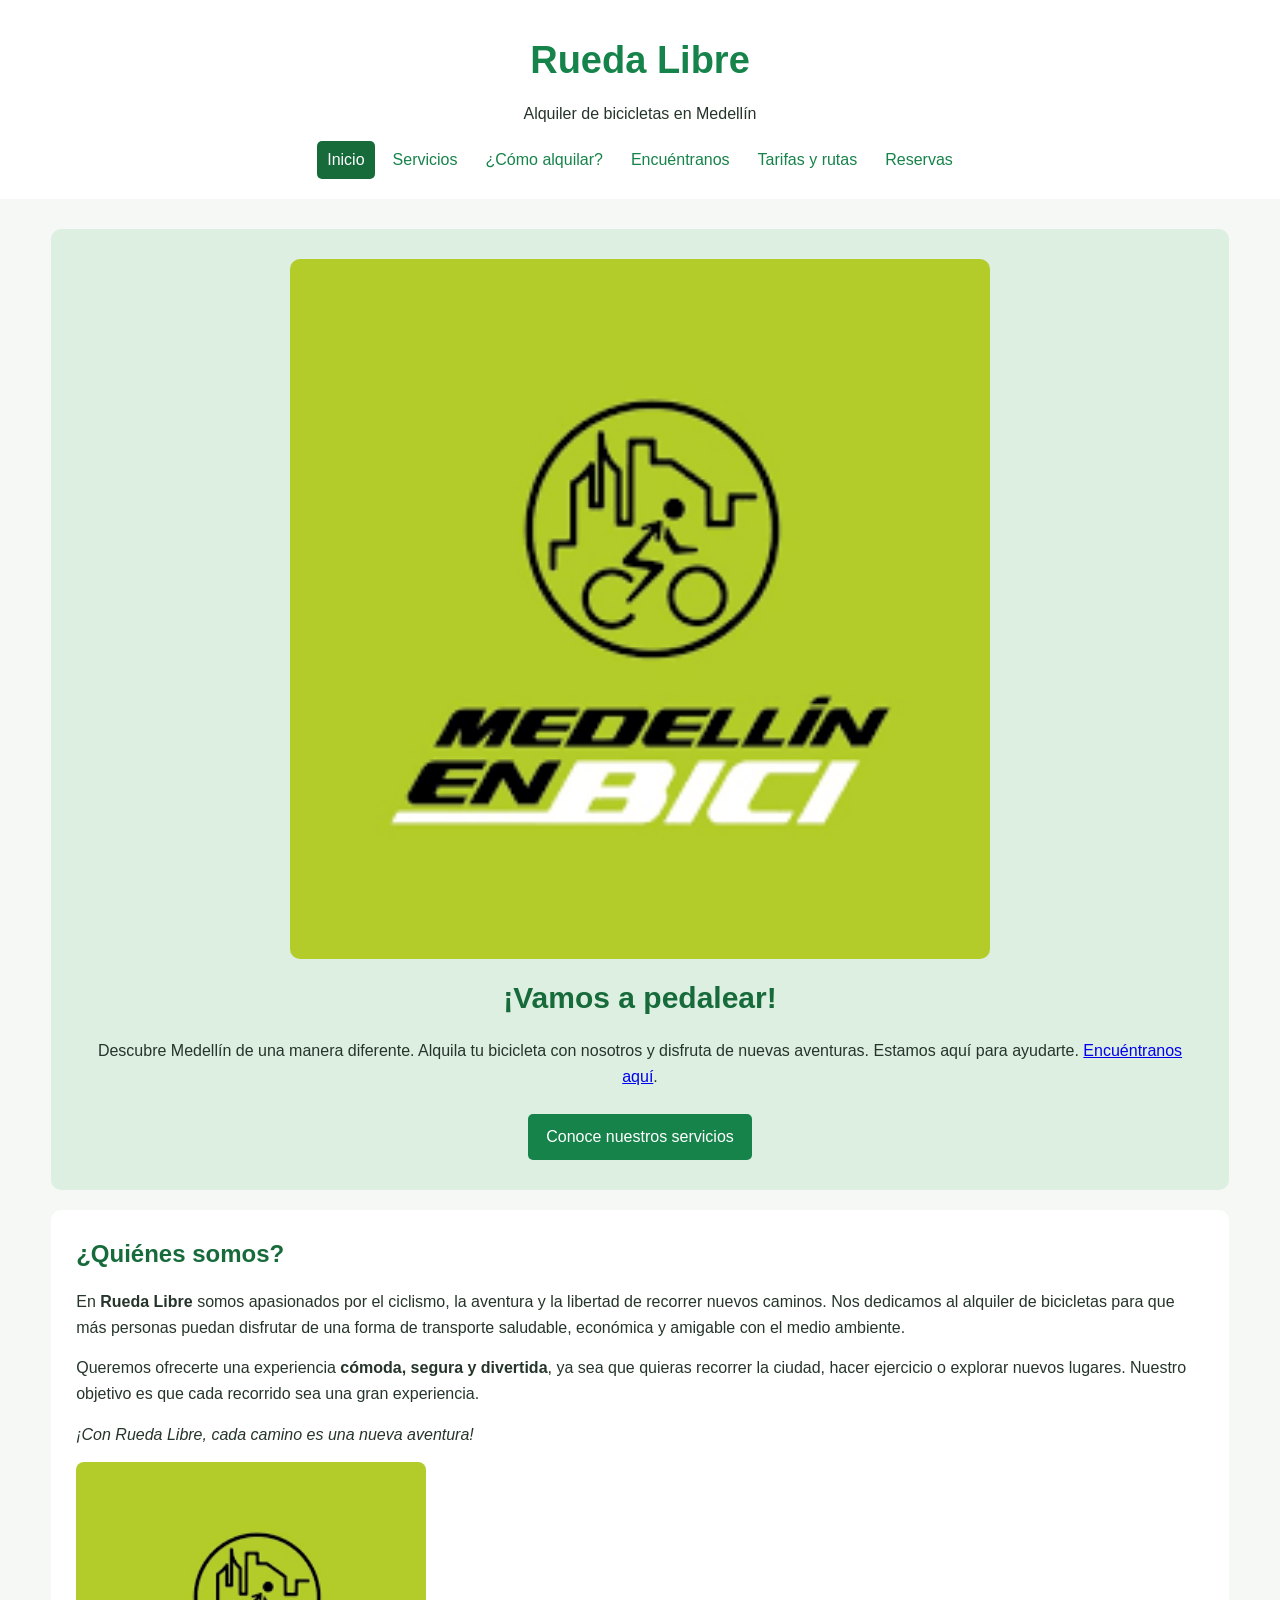
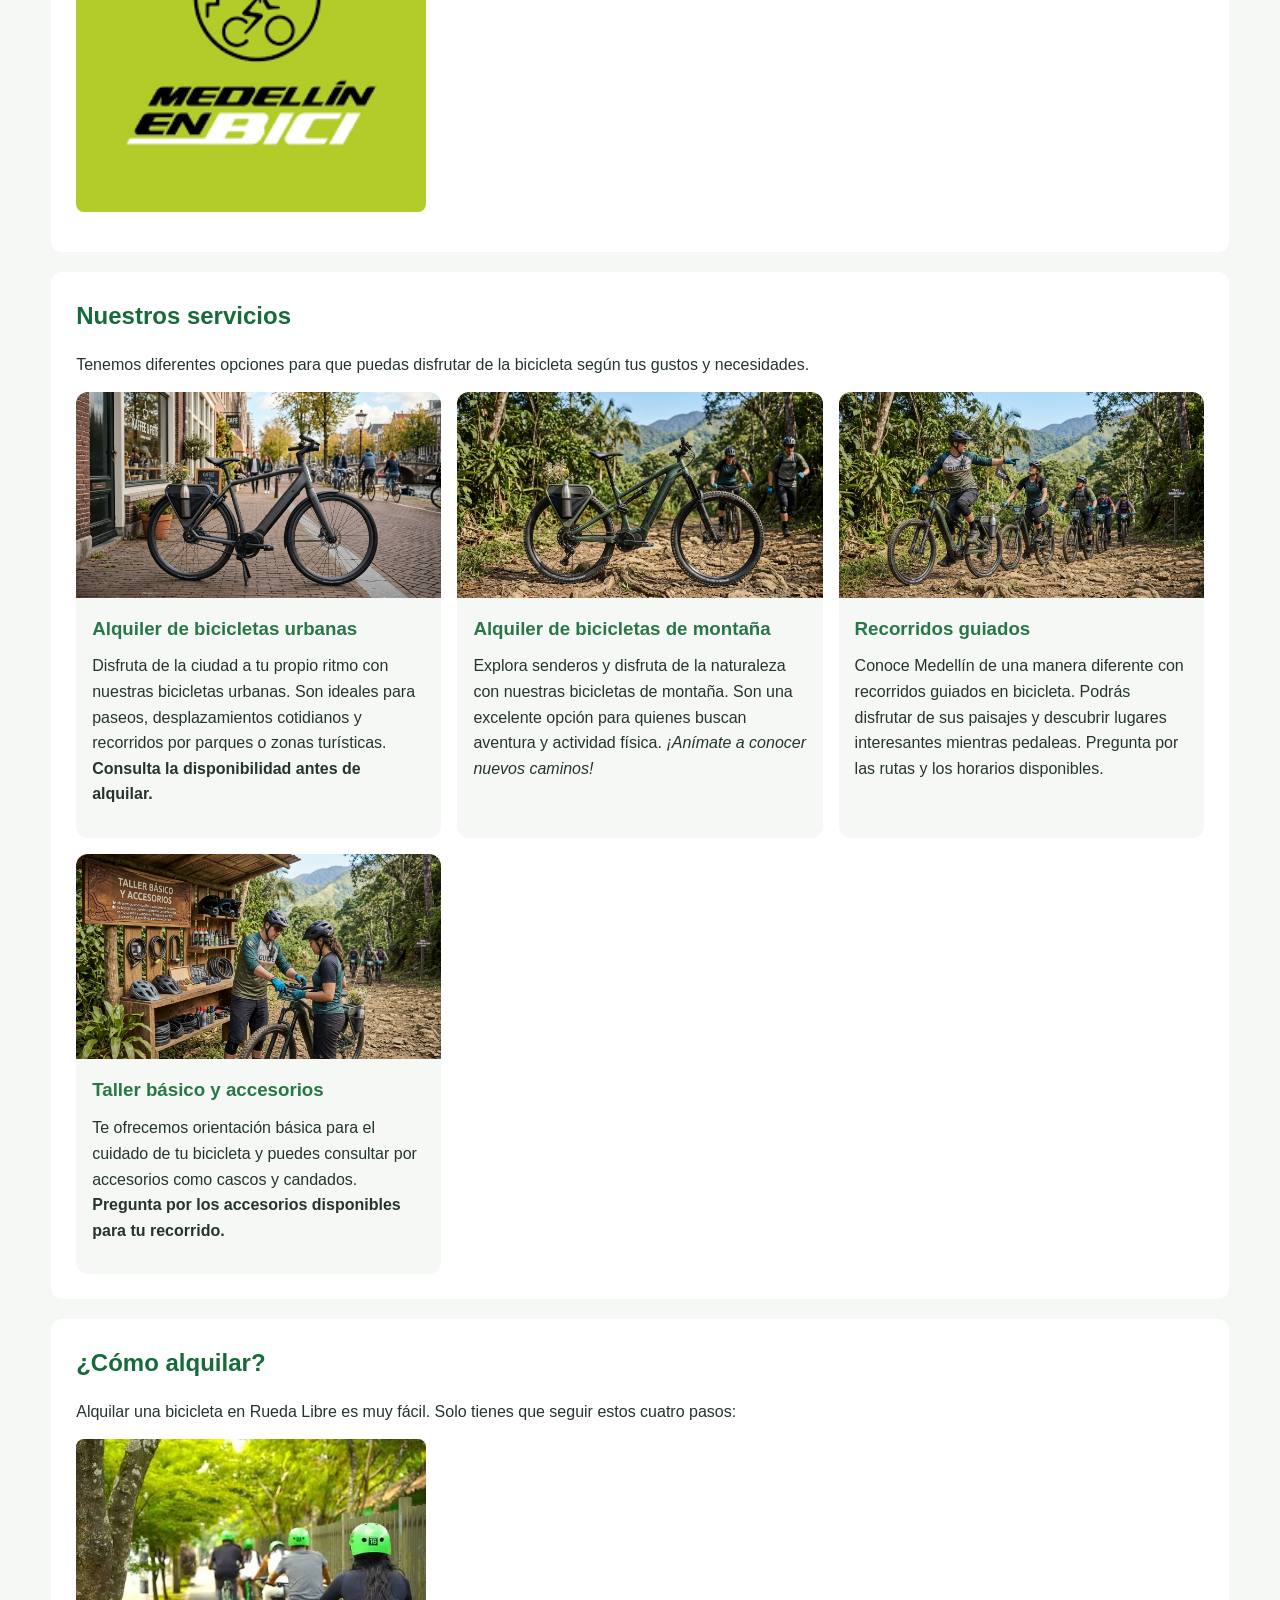
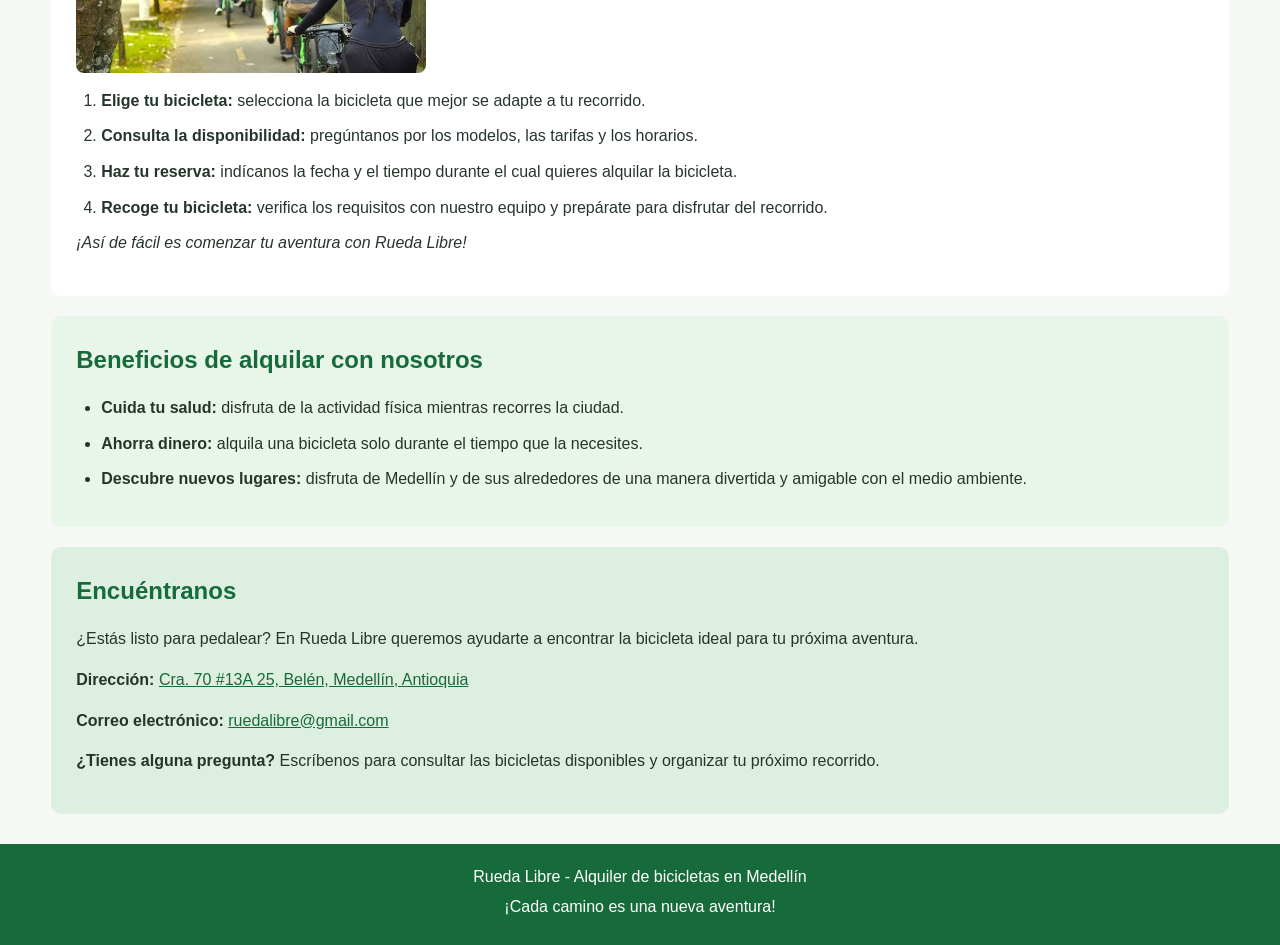
==== commit aa8e8971: "fix: cambio de la sección servicios a cards" ====
--- a/index.html
+++ b/index.html
@@ -29,9 +29,7 @@
     <main class="pagina-inicio">
 
         <section class="portada" id="titulo">
-            <img src="img/logo.png"
-                alt="Ciclista recorriendo Medellín en bicicleta"
-                width="700">
+            <img src="img/logo.png" alt="Ciclista recorriendo Medellín en bicicleta" width="700">
 
             <h2>¡Vamos a pedalear!</h2>
 
@@ -67,11 +65,10 @@
                 <em>¡Con Rueda Libre, cada camino es una nueva aventura!</em>
             </p>
 
-            <img class="imagen-bici" src="img/logo.png"
-                alt="Bicicleta lista para recorrer las calles de Medellín"
+            <img class="imagen-bici" src="img/logo.png" alt="Bicicleta lista para recorrer las calles de Medellín"
                 width="350">
         </section>
-
+        
         <section id="servicios">
             <h2>Nuestros servicios</h2>
 
@@ -80,40 +77,65 @@
                 de la bicicleta según tus gustos y necesidades.
             </p>
 
-            <h3>1. Alquiler de bicicletas urbanas</h3>
-
-            <p>
-                Disfruta de la ciudad a tu propio ritmo con nuestras bicicletas
-                urbanas. Son ideales para paseos, desplazamientos cotidianos
-                y recorridos por parques o zonas turísticas.
-                <strong>Consulta la disponibilidad antes de alquilar.</strong>
-            </p>
-
-            <h3>2. Alquiler de bicicletas de montaña</h3>
-
-            <p>
-                Explora senderos y disfruta de la naturaleza con nuestras
-                bicicletas de montaña. Son una excelente opción para quienes
-                buscan aventura y actividad física.
-                <em>¡Anímate a conocer nuevos caminos!</em>
-            </p>
-
-            <h3>3. Recorridos guiados</h3>
-
-            <p>
-                Conoce Medellín de una manera diferente con recorridos guiados
-                en bicicleta. Podrás disfrutar de sus paisajes y descubrir
-                lugares interesantes mientras pedaleas.
-                Pregunta por las rutas y los horarios disponibles.
-            </p>
-
-            <h3>4. Taller básico y accesorios</h3>
-
-            <p>
-                Te ofrecemos orientación básica para el cuidado de tu bicicleta
-                y puedes consultar por accesorios como cascos y candados.
-                <strong>Pregunta por los accesorios disponibles para tu recorrido.</strong>
-            </p>
+            <div class="servicios-cards">
+                <div class="card">
+                    <img src="/img/bicicletaUrbana.jpeg" alt="" class="img-card">
+                    <div class="card-content">
+                        <h3>Alquiler de bicicletas urbanas</h3>
+
+                        <p>
+                            Disfruta de la ciudad a tu propio ritmo con nuestras bicicletas
+                            urbanas. Son ideales para paseos, desplazamientos cotidianos
+                            y recorridos por parques o zonas turísticas.
+                            <strong>Consulta la disponibilidad antes de alquilar.</strong>
+                        </p>
+                    </div>
+                </div>
+
+                <div class="card">
+                    <img src="/img/bicicletaMontaña.jpeg" alt="" class="img-card">
+                    <div class="card-content">
+                        <h3>Alquiler de bicicletas de montaña</h3>
+
+                        <p>
+                            Explora senderos y disfruta de la naturaleza con nuestras
+                            bicicletas de montaña. Son una excelente opción para quienes
+                            buscan aventura y actividad física.
+                            <em>¡Anímate a conocer nuevos caminos!</em>
+                        </p>
+                    </div>
+                </div>
+
+                <div class="card">
+                    <img src="/img/recorridosGuiados.jpeg" alt="" class="img-card">
+                    <div class="card-content">
+                        <h3>Recorridos guiados</h3>
+
+                        <p>
+                            Conoce Medellín de una manera diferente con recorridos guiados
+                            en bicicleta. Podrás disfrutar de sus paisajes y descubrir
+                            lugares interesantes mientras pedaleas.
+                            Pregunta por las rutas y los horarios disponibles.
+                        </p>
+                    </div>
+                </div>
+
+                <div class="card">
+                    <img src="/img/tallerBasico.jpeg" alt="" class="img-card">
+                    <div class="card-content">
+
+                        <h3>Taller básico y accesorios</h3>
+
+                        <p>
+                            Te ofrecemos orientación básica para el cuidado de tu bicicleta
+                            y puedes consultar por accesorios como cascos y candados.
+                            <strong>Pregunta por los accesorios disponibles para tu recorrido.</strong>
+                        </p>
+                    </div>
+                </div>
+
+            </div>
+
         </section>
 
         <section id="alquilar">
@@ -124,8 +146,7 @@
                 Solo tienes que seguir estos cuatro pasos:
             </p>
 
-            <img class="imagen-ruta" src="img/ruta.jpeg"
-                alt="Ruta rodeada de naturaleza para recorrer en bicicleta"
+            <img class="imagen-ruta" src="img/ruta.jpeg" alt="Ruta rodeada de naturaleza para recorrer en bicicleta"
                 width="350">
 
             <ol>
@@ -189,8 +210,7 @@
 
             <p>
                 <strong>Dirección:</strong>
-                <a href="https://maps.app.goo.gl/23BAg7LuwF6t8zDn9"
-                    target="_blank" rel="noopener noreferrer">
+                <a href="https://maps.app.goo.gl/23BAg7LuwF6t8zDn9" target="_blank" rel="noopener noreferrer">
                     Cra. 70 #13A 25, Belén, Medellín, Antioquia
                 </a>
             </p>
@@ -217,4 +237,5 @@
     </footer>
 
 </body>
+
 </html>
--- a/css/styles.css
+++ b/css/styles.css
@@ -1,6 +1,6 @@
 
 /* =========================
-   ESTILOS GENERALES
+   1. ESTILOS GENERALES
 ========================= */
 
 * {
@@ -16,79 +16,136 @@
     line-height: 1.6;
 }
 
-/* Encabezado */
+img {
+    max-width: 100%;
+    height: auto;
+}
+
+h2 {
+    color: #176b3b;
+    margin-bottom: 1rem;
+}
+
+h3 {
+    color: #287747;
+    margin-top: 1.25rem;
+    margin-bottom: 0.625rem;
+}
+
+p {
+    margin-bottom: 0.9375rem;
+}
+
+ul,
+ol {
+    padding-left: 1.5625rem;
+}
+
+li {
+    margin-bottom: 0.625rem;
+}
+
+/* =========================
+   2. ENCABEZADO Y NAVEGACIÓN
+========================= */
 
 header {
     background-color: #ffffff;
     text-align: center;
-    padding: 20px;
-}
-
-header img {
-    width: 100px;
-    height: auto;
+    padding: 1.25rem;
 }
 
 header h1 {
     color: #16834a;
-    font-size: 38px;
-    margin: 10px 0;
-}
-
-/* Navegación */
+    font-size: clamp(1.75rem, 4vw, 2.375rem);
+    margin: 0.625rem 0;
+}
+
+header img {
+    width: 6.25rem;
+    height: auto;
+}
 
 nav {
-    margin-top: 10px;
+    display: flex;
+    flex-wrap: wrap;
+    justify-content: center;
+    gap: 0.5rem;
+    margin-top: 0.625rem;
 }
 
 nav a {
     color: #16834a;
     text-decoration: none;
-    margin: 10px;
+    padding: 0.375rem 0.625rem;
+    border-radius: 0.3125rem;
 }
 
 nav a:hover {
     text-decoration: underline;
 }
 
-/* Contenido principal */
+/* =========================
+   3. CONTENIDO PRINCIPAL
+========================= */
 
 main {
-    width: 90%;
-    margin: 30px auto;
+    width: min(92%, 75rem);
+    margin: 1.875rem auto;
 }
 
 section {
     background-color: #ffffff;
-    padding: 25px;
-    margin: 20px auto;
-    border-radius: 10px;
-}
-
-h2 {
-    color: #176b3b;
-    margin-bottom: 15px;
-}
-
-h3 {
-    color: #287747;
-    margin-top: 20px;
-    margin-bottom: 10px;
-}
-
-p {
-    margin-bottom: 15px;
-}
-
-/* Botones */
+    padding: clamp(1rem, 3vw, 1.5625rem);
+    margin: 1.25rem auto;
+    border-radius: 0.625rem;
+}
+
+/* =========================
+   4. SERVICIOS
+========================= */
+
+.servicios-cards {
+    display: grid;
+    grid-template-columns:
+        repeat(auto-fit, minmax(min(100%, 17rem), 1fr));
+    gap: 1rem;
+    align-items: stretch;
+}
+
+.card {
+    min-width: 0;
+    background-color: #f5f8f5;
+    border-radius: 0.75rem;
+    overflow: hidden;
+}
+
+.img-card {
+    display: block;
+    width: 100%;
+    aspect-ratio: 16 / 9;
+    object-fit: cover;
+}
+
+.card-content {
+    padding: 0 1rem 1rem;
+}
+
+.card-content h3 {
+    margin-top: 1rem;
+}
+
+/* =========================
+   5. BOTONES Y ENLACES
+========================= */
 
 .boton {
     display: inline-block;
     background-color: #16834a;
     color: #ffffff;
-    padding: 10px 18px;
-    margin-top: 10px;
-    border-radius: 5px;
+    padding: 0.625rem 1.125rem;
+    margin-top: 0.625rem;
+    border-radius: 0.3125rem;
     text-decoration: none;
 }
 
@@ -96,18 +153,20 @@
     background-color: #104d2a;
 }
 
-/* Pie de página */
+/* =========================
+   6. PIE DE PÁGINA
+========================= */
 
 footer {
     background-color: #176b3b;
     color: #ffffff;
     text-align: center;
-    padding: 20px;
-    margin-top: 20px;
+    padding: 1.25rem;
+    margin-top: 1.25rem;
 }
 
 footer p {
-    margin-bottom: 5px;
+    margin-bottom: 0.3125rem;
 }
 
 footer a {
@@ -115,43 +174,35 @@
 }
 
 /* =========================
-   PÁGINA DE INICIO
+   7. PÁGINA DE INICIO
 ========================= */
 
 .portada {
     background-color: #dcefe1;
     text-align: center;
-    padding: 30px 15px;
+    padding: clamp(1.25rem, 4vw, 1.875rem);
 }
 
 .portada img {
+    display: block;
     width: 80%;
-    max-width: 700px;
+    max-width: 43.75rem;
     height: auto;
-    border-radius: 10px;
-    margin-bottom: 15px;
+    border-radius: 0.625rem;
+    margin: 0 auto 0.9375rem;
 }
 
 .portada h2 {
-    font-size: 30px;
+    font-size: clamp(1.5rem, 3.5vw, 1.875rem);
 }
 
 .imagen-bici,
 .imagen-ruta {
-    width: 350px;
-    max-width: 100%;
+    display: block;
+    width: min(100%, 21.875rem);
     height: auto;
-    border-radius: 8px;
-    margin: 15px 0;
-}
-
-ul,
-ol {
-    padding-left: 25px;
-}
-
-li {
-    margin-bottom: 10px;
+    border-radius: 0.5rem;
+    margin: 0.9375rem 0;
 }
 
 .beneficios {
@@ -176,17 +227,17 @@
 }
 
 /* =========================
-   PÁGINA DE RESERVAS
+   8. PÁGINA DE RESERVAS
 ========================= */
 
 main.pagina-reservas {
-    max-width: 850px;
+    max-width: 53.125rem;
 }
 
 .contacto {
     background-color: #e8f5e9;
-    padding: 18px;
-    border-radius: 8px;
+    padding: 1.125rem;
+    border-radius: 0.5rem;
     font-style: normal;
 }
 
@@ -196,45 +247,45 @@
 }
 
 dl {
-    margin-top: 15px;
+    margin-top: 0.9375rem;
 }
 
 dt {
     color: #176b3b;
     font-weight: bold;
-    margin-top: 15px;
+    margin-top: 0.9375rem;
 }
 
 dd {
-    margin-left: 15px;
-}
-
-/* =========================
-   PÁGINA DE TARIFAS
+    margin-left: 0.9375rem;
+}
+
+/* =========================
+   9. PÁGINA DE TARIFAS
 ========================= */
 
 main.pagina-tarifas {
-    max-width: 1000px;
+    max-width: 62.5rem;
 }
 
 table {
     width: 100%;
     border-collapse: collapse;
-    margin-top: 15px;
+    margin-top: 0.9375rem;
 }
 
 caption {
-    font-size: 20px;
+    font-size: 1.25rem;
     font-weight: bold;
     color: #176b3b;
-    padding: 10px;
+    padding: 0.625rem;
     text-align: left;
 }
 
 th,
 td {
     border: 1px solid #cbd9cd;
-    padding: 12px;
+    padding: 0.75rem;
     text-align: center;
 }
 
@@ -254,30 +305,33 @@
 
 .nota {
     background-color: #e8f5e9;
-    padding: 15px;
-    border-radius: 8px;
-}
-
-/* =========================
-   DISEÑO RESPONSIVE
-========================= */
-
-@media (max-width: 600px) {
-    header h1 {
-        font-size: 30px;
+    padding: 0.9375rem;
+    border-radius: 0.5rem;
+}
+
+/* =========================
+   10. DISEÑO RESPONSIVE
+========================= */
+
+/* Pantallas pequeñas */
+
+@media (max-width: 37.5rem) {
+    main {
+        width: 94%;
+        margin: 1rem auto;
+    }
+
+    section {
+        padding: 1rem;
+        margin: 0.9375rem auto;
+    }
+
+    nav {
+        gap: 0.25rem;
     }
 
     nav a {
-        display: inline-block;
-        margin: 5px;
-    }
-
-    main {
-        width: 92%;
-    }
-
-    section {
-        padding: 18px;
+        padding: 0.375rem 0.5rem;
     }
 
     .portada img {
@@ -286,24 +340,23 @@
 
     main.pagina-inicio section {
         width: auto;
-        margin: 15px;
-        padding: 18px;
+        margin: 0.9375rem 0;
+        padding: 1rem;
     }
 
     main.pagina-reservas {
-        width: 92%;
+        width: 94%;
     }
 
     main.pagina-tarifas {
-        width: 95%;
+        width: 96%;
     }
 
     main.pagina-tarifas section {
-        padding: 10px;
         overflow-x: auto;
     }
 
     main.pagina-tarifas table {
-        min-width: 500px;
+        min-width: 31.25rem;
     }
 }
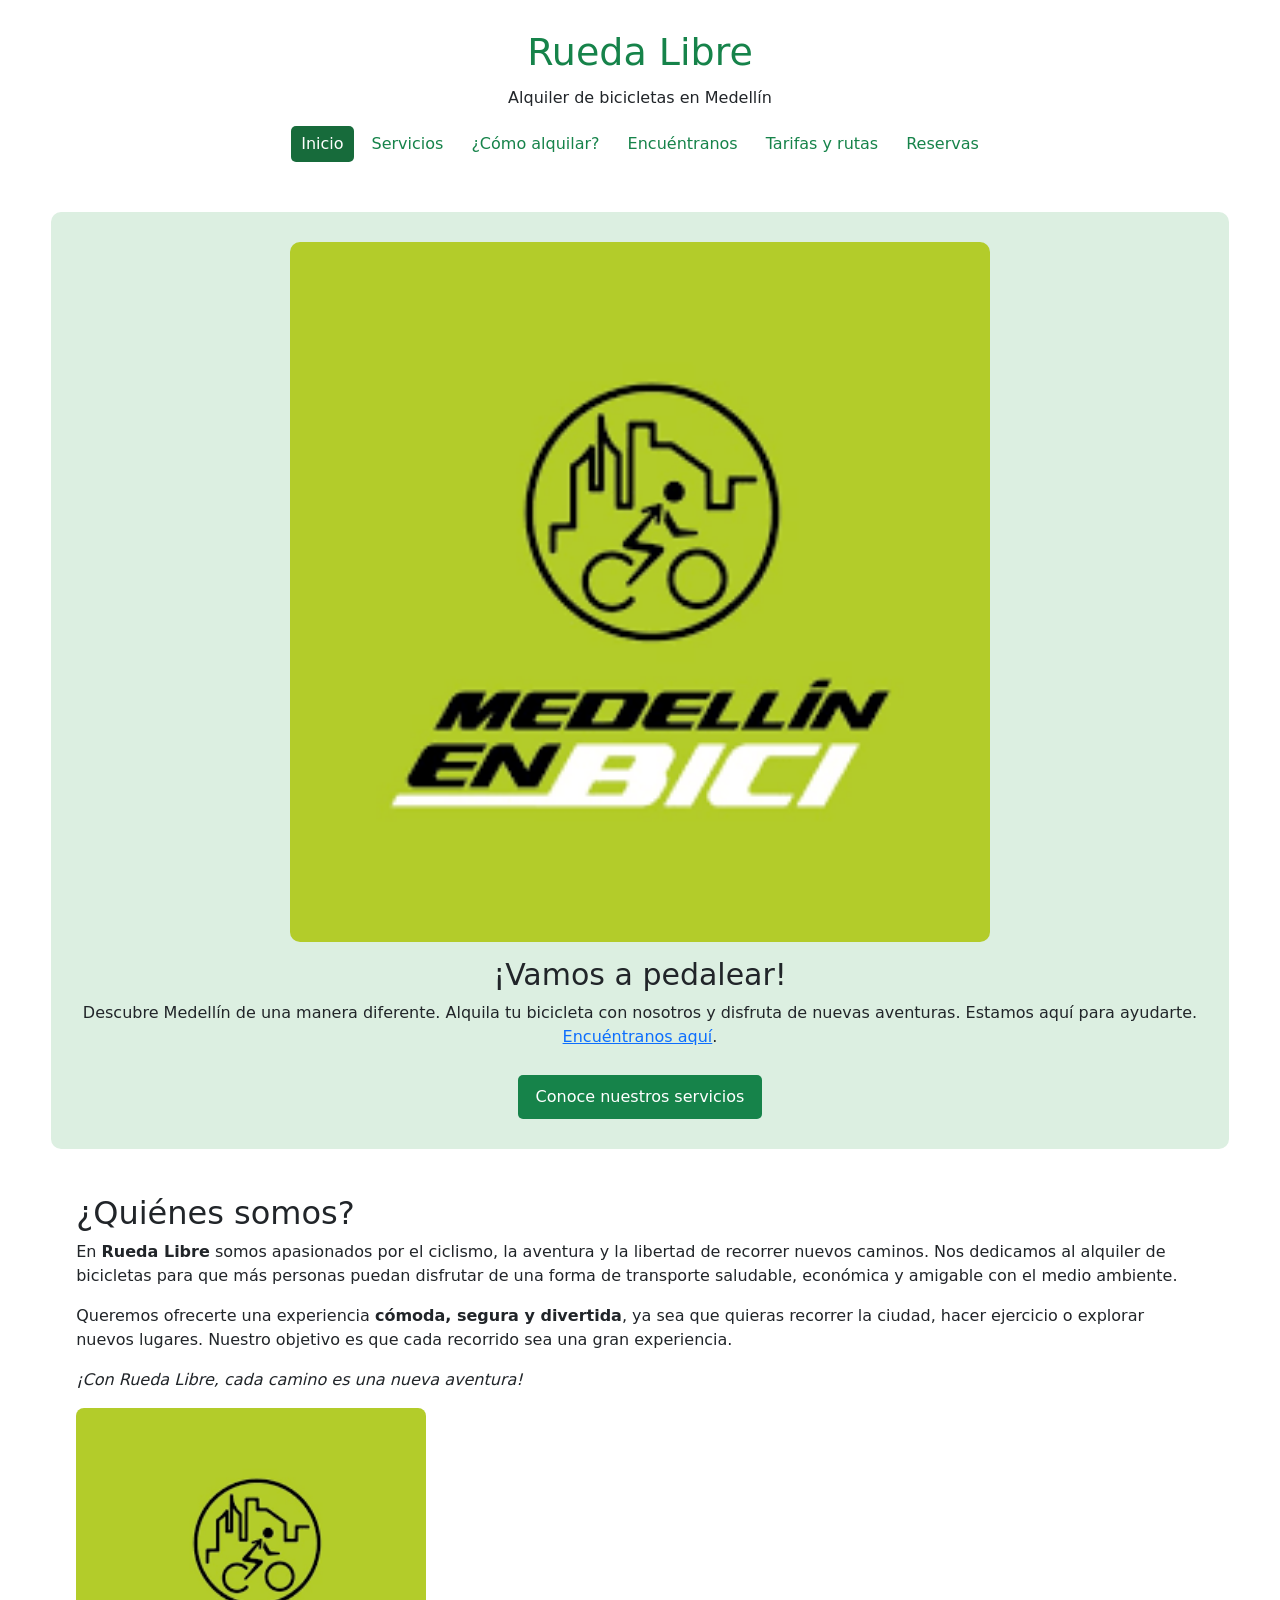
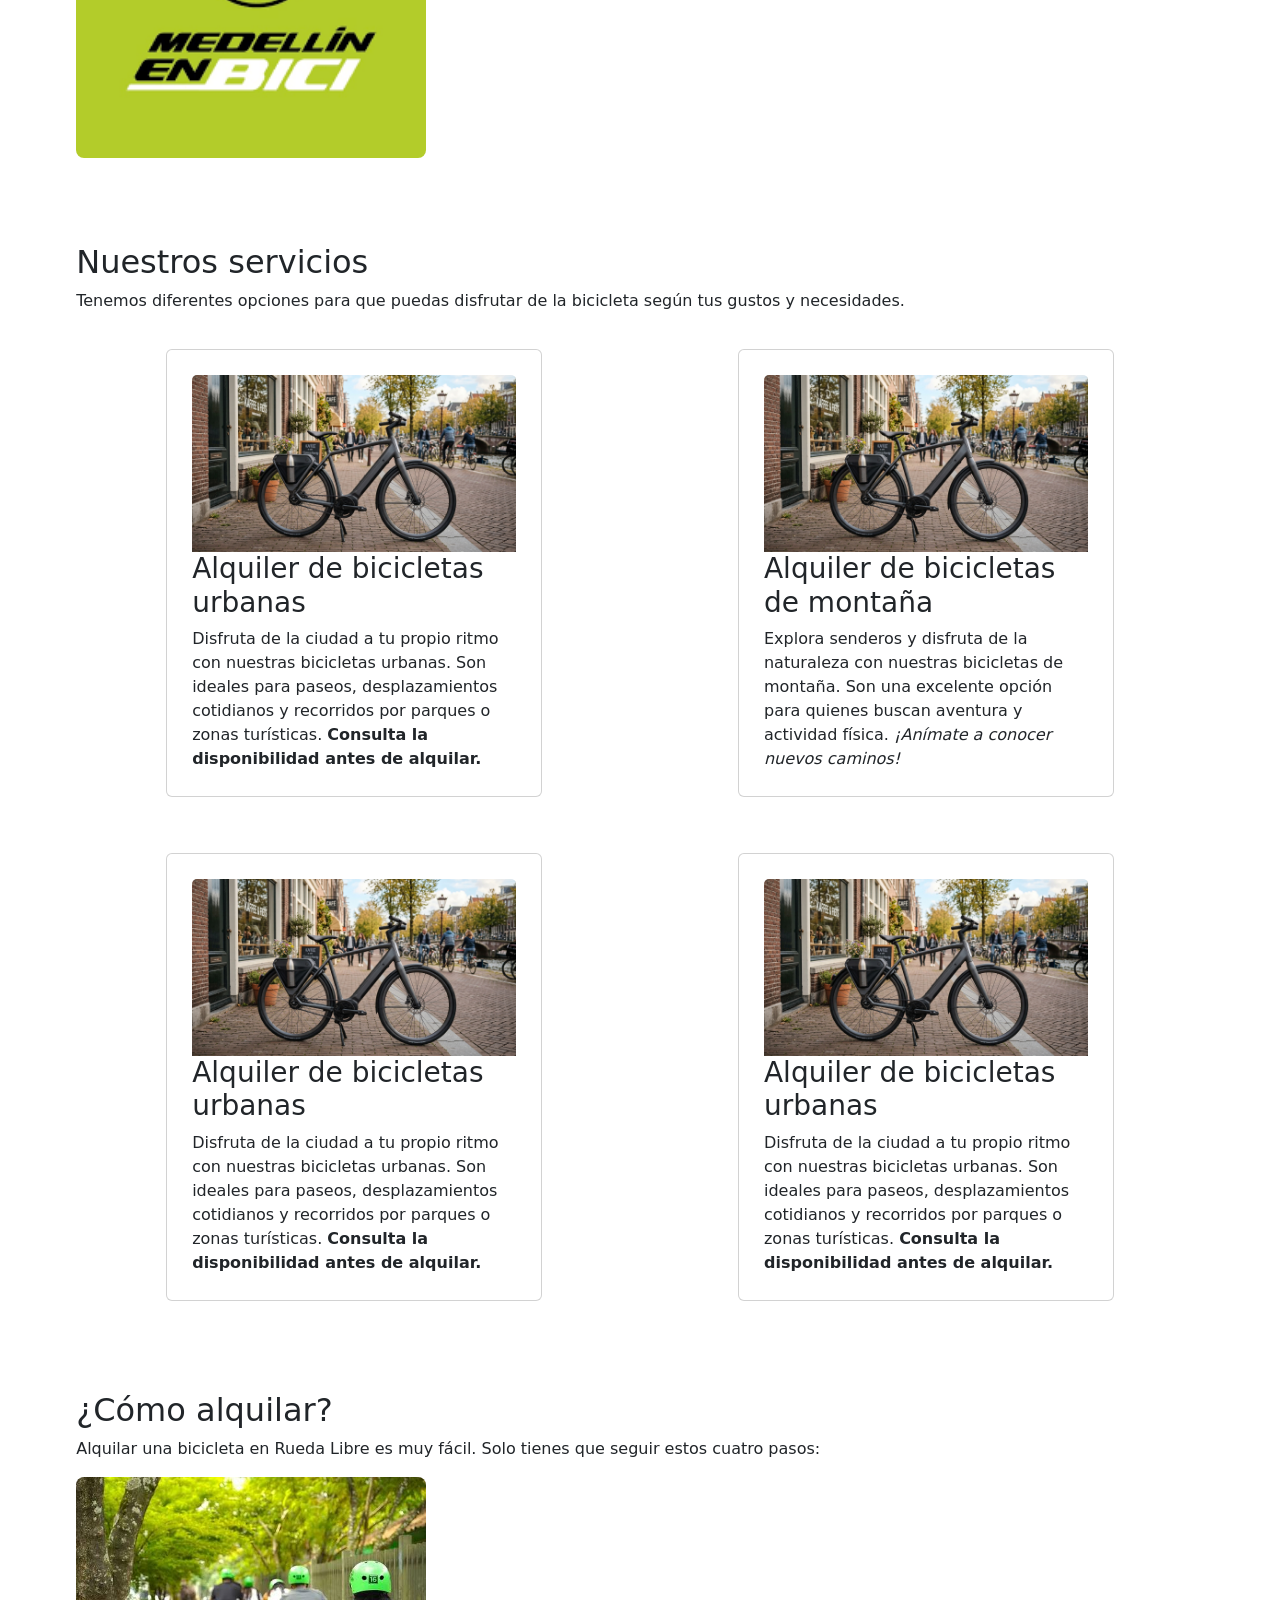
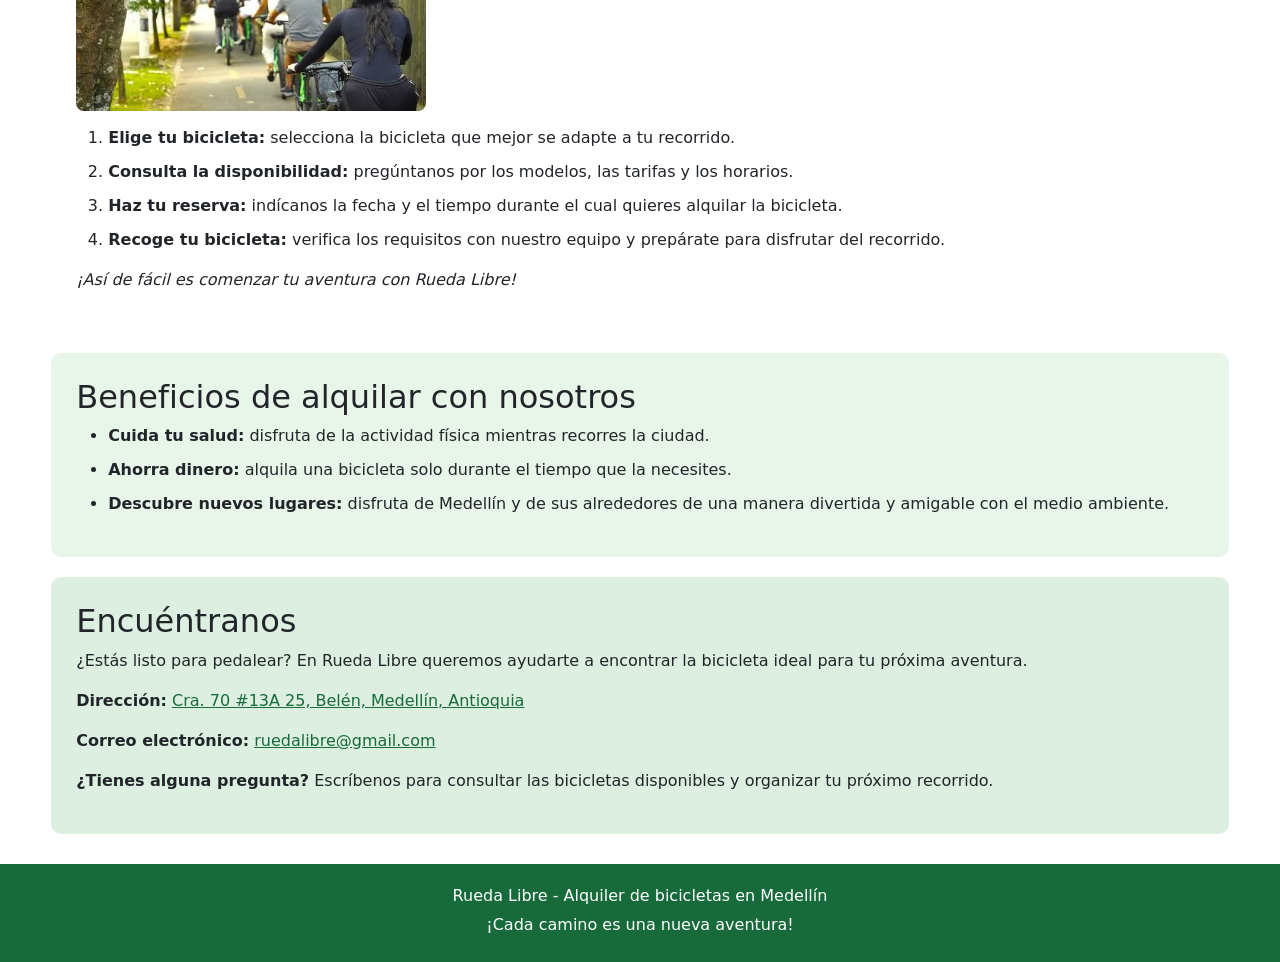
==== commit 0c6c412d: "fix: Cambio de cards de html y css vanilla a Bootstrap" ====
--- a/index.html
+++ b/index.html
@@ -7,7 +7,8 @@
 
     <title>Rueda Libre | Alquiler de bicicletas en Medellín</title>
     <link rel="stylesheet" href="css/styles.css">
-
+    <link href="https://cdn.jsdelivr.net/npm/bootstrap@5.3.8/dist/css/bootstrap.min.css" rel="stylesheet"
+        integrity="sha384-sRIl4kxILFvY47J16cr9ZwB07vP4J8+LH7qKQnuqkuIAvNWLzeN8tE5YBujZqJLB" crossorigin="anonymous">
 </head>
 
 <body>
@@ -68,8 +69,9 @@
             <img class="imagen-bici" src="img/logo.png" alt="Bicicleta lista para recorrer las calles de Medellín"
                 width="350">
         </section>
-        
-        <section id="servicios">
+
+        <section class="servicios">
+
             <h2>Nuestros servicios</h2>
 
             <p>
@@ -77,62 +79,55 @@
                 de la bicicleta según tus gustos y necesidades.
             </p>
 
-            <div class="servicios-cards">
-                <div class="card">
-                    <img src="/img/bicicletaUrbana.jpeg" alt="" class="img-card">
-                    <div class="card-content">
-                        <h3>Alquiler de bicicletas urbanas</h3>
-
-                        <p>
-                            Disfruta de la ciudad a tu propio ritmo con nuestras bicicletas
+            <div class="cards">
+
+                <section class="card col-md-4">
+                    <img src="img/bicicletaUrbana.jpeg" alt="" class="card-img-top">
+                    <div class="class-body">
+                        <h3 class="card-title">Alquiler de bicicletas urbanas</h3>
+                        <p class="card-text">Disfruta de la ciudad a tu propio ritmo con nuestras bicicletas
                             urbanas. Son ideales para paseos, desplazamientos cotidianos
                             y recorridos por parques o zonas turísticas.
                             <strong>Consulta la disponibilidad antes de alquilar.</strong>
                         </p>
                     </div>
-                </div>
-
-                <div class="card">
-                    <img src="/img/bicicletaMontaña.jpeg" alt="" class="img-card">
-                    <div class="card-content">
-                        <h3>Alquiler de bicicletas de montaña</h3>
-
-                        <p>
-                            Explora senderos y disfruta de la naturaleza con nuestras
+                </section>
+
+                <section class="card col-md-4">
+                    <img src="img/bicicletaUrbana.jpeg" alt="" class="card-img-top">
+                    <div class="class-body">
+                        <h3 class="card-title">Alquiler de bicicletas de montaña</h3>
+                        <p class="card-text">Explora senderos y disfruta de la naturaleza con nuestras
                             bicicletas de montaña. Son una excelente opción para quienes
                             buscan aventura y actividad física.
                             <em>¡Anímate a conocer nuevos caminos!</em>
                         </p>
                     </div>
-                </div>
-
-                <div class="card">
-                    <img src="/img/recorridosGuiados.jpeg" alt="" class="img-card">
-                    <div class="card-content">
-                        <h3>Recorridos guiados</h3>
-
-                        <p>
-                            Conoce Medellín de una manera diferente con recorridos guiados
-                            en bicicleta. Podrás disfrutar de sus paisajes y descubrir
-                            lugares interesantes mientras pedaleas.
-                            Pregunta por las rutas y los horarios disponibles.
-                        </p>
-                    </div>
-                </div>
-
-                <div class="card">
-                    <img src="/img/tallerBasico.jpeg" alt="" class="img-card">
-                    <div class="card-content">
-
-                        <h3>Taller básico y accesorios</h3>
-
-                        <p>
-                            Te ofrecemos orientación básica para el cuidado de tu bicicleta
-                            y puedes consultar por accesorios como cascos y candados.
-                            <strong>Pregunta por los accesorios disponibles para tu recorrido.</strong>
-                        </p>
-                    </div>
-                </div>
+                </section>
+
+                <section class="card col-md-4">
+                    <img src="img/bicicletaUrbana.jpeg" alt="" class="card-img-top">
+                    <div class="class-body">
+                        <h3 class="card-title">Alquiler de bicicletas urbanas</h3>
+                        <p class="card-text">Disfruta de la ciudad a tu propio ritmo con nuestras bicicletas
+                            urbanas. Son ideales para paseos, desplazamientos cotidianos
+                            y recorridos por parques o zonas turísticas.
+                            <strong>Consulta la disponibilidad antes de alquilar.</strong>
+                        </p>
+                    </div>
+                </section>
+
+                <section class="card col-md-4">
+                    <img src="img/bicicletaUrbana.jpeg" alt="" class="card-img-top">
+                    <div class="class-body">
+                        <h3 class="card-title">Alquiler de bicicletas urbanas</h3>
+                        <p class="card-text">Disfruta de la ciudad a tu propio ritmo con nuestras bicicletas
+                            urbanas. Son ideales para paseos, desplazamientos cotidianos
+                            y recorridos por parques o zonas turísticas.
+                            <strong>Consulta la disponibilidad antes de alquilar.</strong>
+                        </p>
+                    </div>
+                </section>
 
             </div>
 
@@ -236,6 +231,10 @@
         <p>¡Cada camino es una nueva aventura!</p>
     </footer>
 
+    <script src="https://cdn.jsdelivr.net/npm/bootstrap@5.3.8/dist/js/bootstrap.bundle.min.js"
+        integrity="sha384-YvpcrYf0tY3lHB60NNkmXc5s9fDVZLESaAA55NDzOxhy9GkcIdslK1eN7N6jIeHz"
+        crossorigin="anonymous"></script>
+
 </body>
 
 </html>
--- a/css/styles.css
+++ b/css/styles.css
@@ -105,34 +105,11 @@
    4. SERVICIOS
 ========================= */
 
-.servicios-cards {
-    display: grid;
-    grid-template-columns:
-        repeat(auto-fit, minmax(min(100%, 17rem), 1fr));
+.cards {
+    display: flex;
+    flex-wrap: wrap;
     gap: 1rem;
     align-items: stretch;
-}
-
-.card {
-    min-width: 0;
-    background-color: #f5f8f5;
-    border-radius: 0.75rem;
-    overflow: hidden;
-}
-
-.img-card {
-    display: block;
-    width: 100%;
-    aspect-ratio: 16 / 9;
-    object-fit: cover;
-}
-
-.card-content {
-    padding: 0 1rem 1rem;
-}
-
-.card-content h3 {
-    margin-top: 1rem;
 }
 
 /* =========================
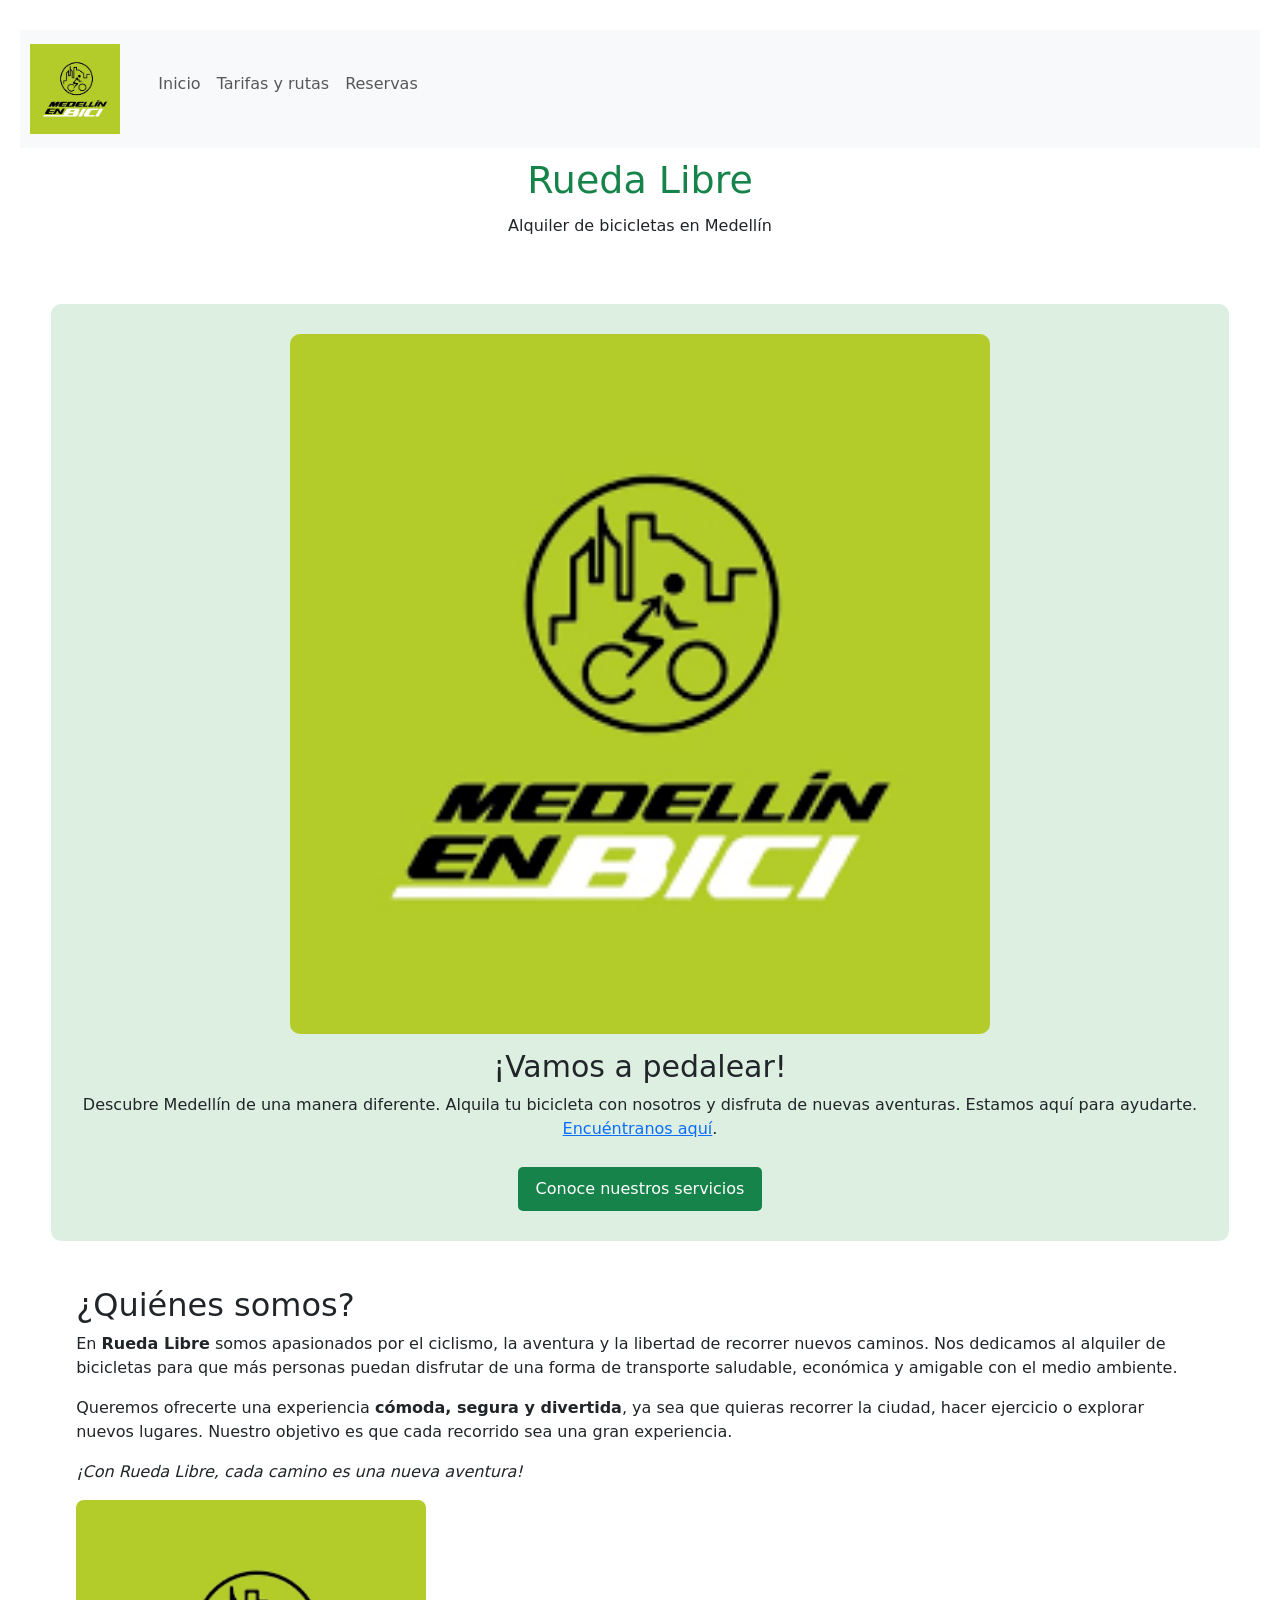
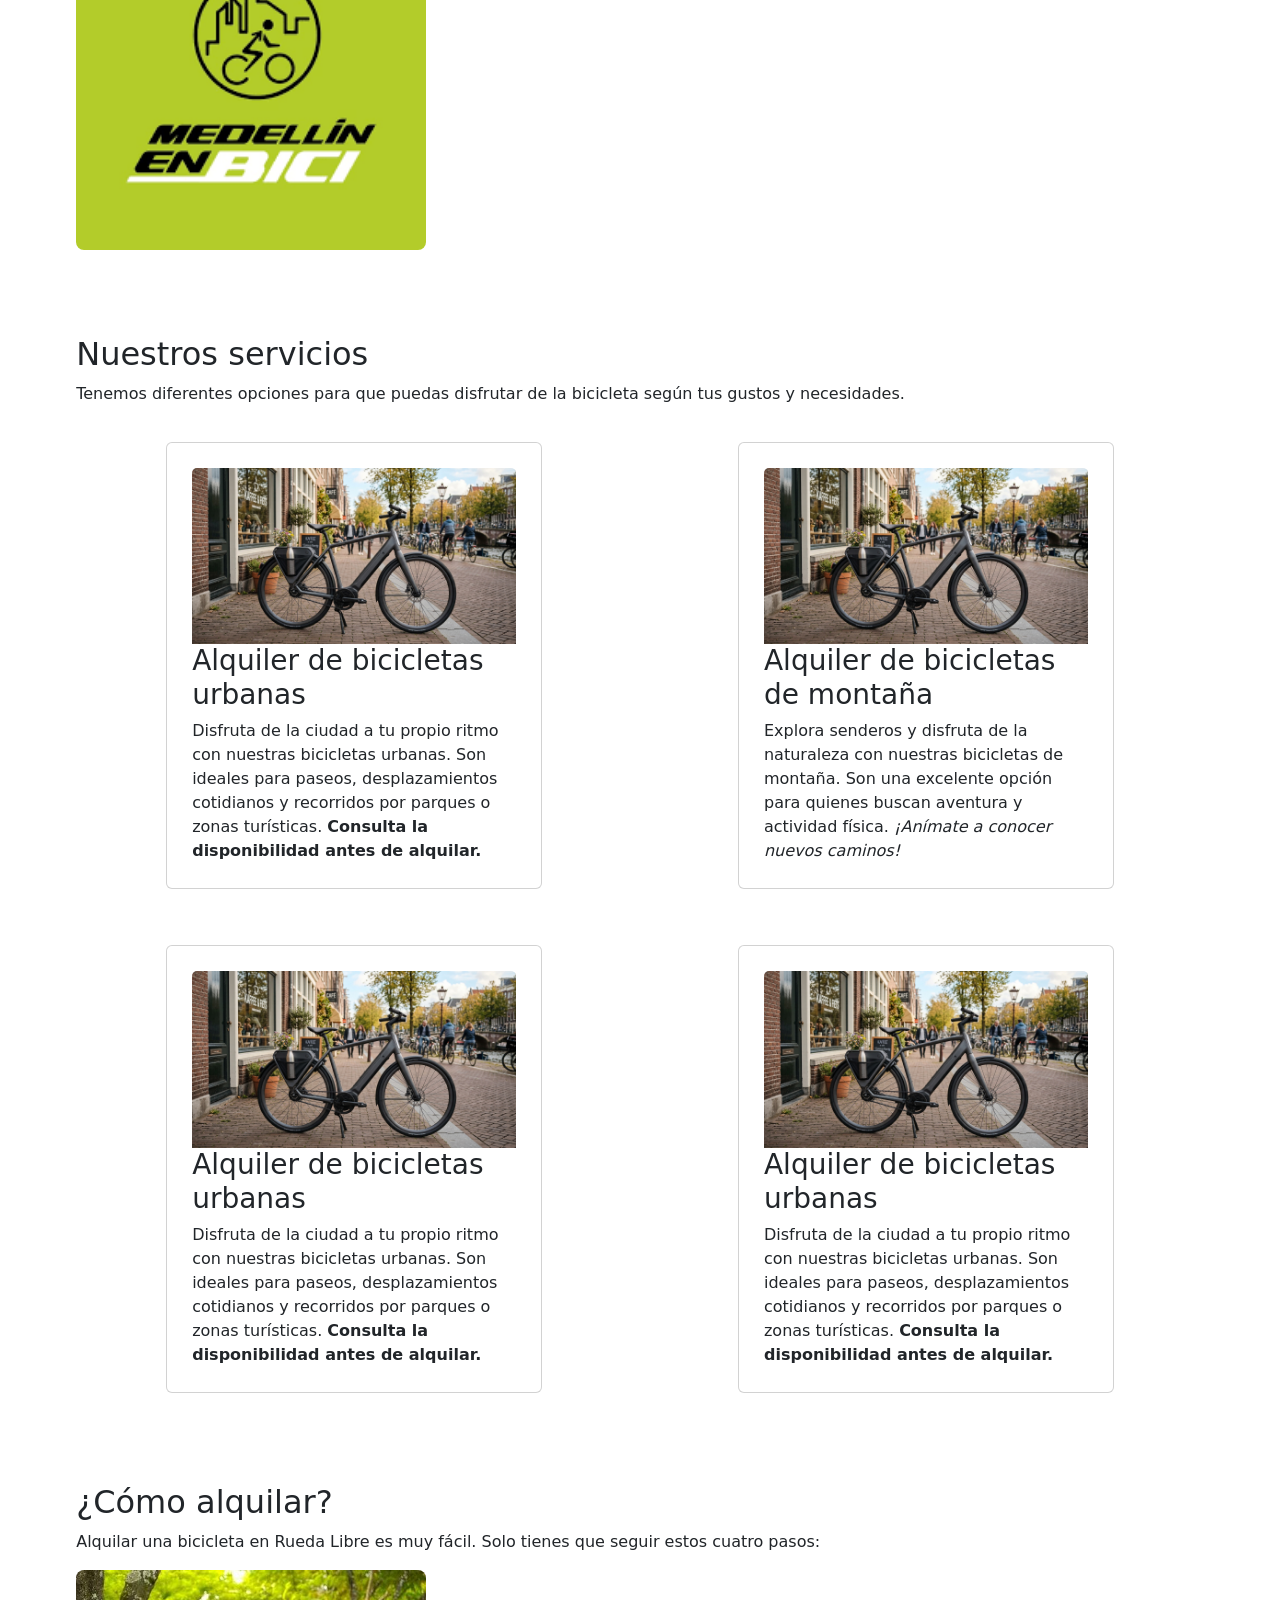
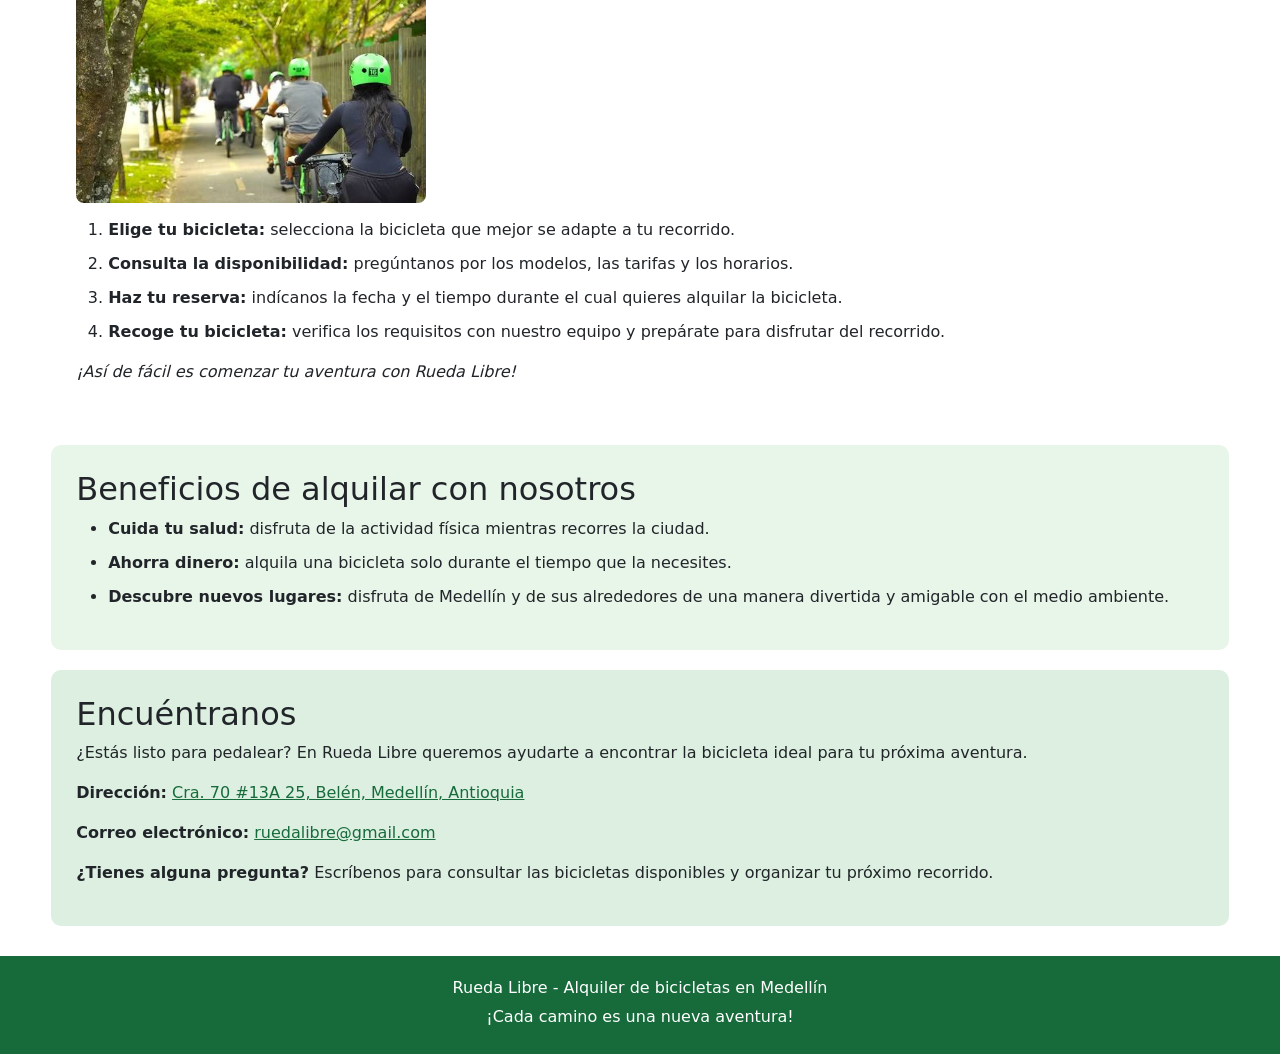
==== commit 5e567029: "Finalización Día 3: Bootstrap" ====
--- a/index.html
+++ b/index.html
@@ -7,24 +7,33 @@
 
     <title>Rueda Libre | Alquiler de bicicletas en Medellín</title>
     <link rel="stylesheet" href="css/styles.css">
-    <link href="https://cdn.jsdelivr.net/npm/bootstrap@5.3.8/dist/css/bootstrap.min.css" rel="stylesheet"
-        integrity="sha384-sRIl4kxILFvY47J16cr9ZwB07vP4J8+LH7qKQnuqkuIAvNWLzeN8tE5YBujZqJLB" crossorigin="anonymous">
+    <link href="https://cdn.jsdelivr.net/npm/bootstrap@5.3.8/dist/css/bootstrap.min.css" rel="stylesheet" integrity="sha384-sRIl4kxILFvY47J16cr9ZwB07vP4J8+LH7qKQnuqkuIAvNWLzeN8tE5YBujZqJLB" crossorigin="anonymous">
 </head>
 
 <body>
 
     <header>
+        <nav class="navbar navbar-expand-lg bg-body-tertiary">
+            <a href="index.html">
+                <img src="../img/logo.png"
+                alt="Logo de Rueda Libre">
+            </a>
+            <div class="container-fluid">
+                <button class="navbar-toggler" type="button" data-bs-toggle="collapse" data-bs-target="#navbarNav" aria-controls="navbarNav" aria-expanded="false" aria-label="Toggle navigation">
+                <span class="navbar-toggler-icon"></span>
+                </button>
+                <div class="collapse navbar-collapse" id="navbarNav">
+                <ul class="navbar-nav">
+                    <li class="nav-item"><a href="index.html" class="nav-link">Inicio</a></li>
+                    <li class="nav-item"><a href="tarifas.html" class="nav-link">Tarifas y rutas</a></li>
+                    <li class="nav-item"><a href="reservas.html" class="nav-link">Reservas</a></li>
+                </ul>
+                </div>
+            </div>
+        </nav>
+
         <h1>Rueda Libre</h1>
         <p>Alquiler de bicicletas en Medellín</p>
-
-        <nav>
-            <a href="#titulo" class="inicio">Inicio</a>
-            <a href="#servicios">Servicios</a>
-            <a href="#alquilar">¿Cómo alquilar?</a>
-            <a href="#encuentranos">Encuéntranos</a>
-            <a href="tarifas.html">Tarifas y rutas</a>
-            <a href="reservas.html">Reservas</a>
-        </nav>
     </header>
 
     <main class="pagina-inicio">
@@ -231,10 +240,7 @@
         <p>¡Cada camino es una nueva aventura!</p>
     </footer>
 
-    <script src="https://cdn.jsdelivr.net/npm/bootstrap@5.3.8/dist/js/bootstrap.bundle.min.js"
-        integrity="sha384-YvpcrYf0tY3lHB60NNkmXc5s9fDVZLESaAA55NDzOxhy9GkcIdslK1eN7N6jIeHz"
-        crossorigin="anonymous"></script>
-
+    <script src="https://cdn.jsdelivr.net/npm/bootstrap@5.3.8/dist/js/bootstrap.bundle.min.js"></script>
 </body>
 
 </html>
--- a/css/styles.css
+++ b/css/styles.css
@@ -117,12 +117,13 @@
 ========================= */
 
 .boton {
+    border: none;
     display: inline-block;
     background-color: #16834a;
-    color: #ffffff;
-    padding: 0.625rem 1.125rem;
     margin-top: 0.625rem;
     border-radius: 0.3125rem;
+    padding: 0.625rem 1.125rem;
+    color: #ffffff;
     text-decoration: none;
 }
 
@@ -286,6 +287,11 @@
     border-radius: 0.5rem;
 }
 
+.botones {
+    display: flex;
+    justify-content: space-evenly;
+}
+
 /* =========================
    10. DISEÑO RESPONSIVE
 ========================= */
